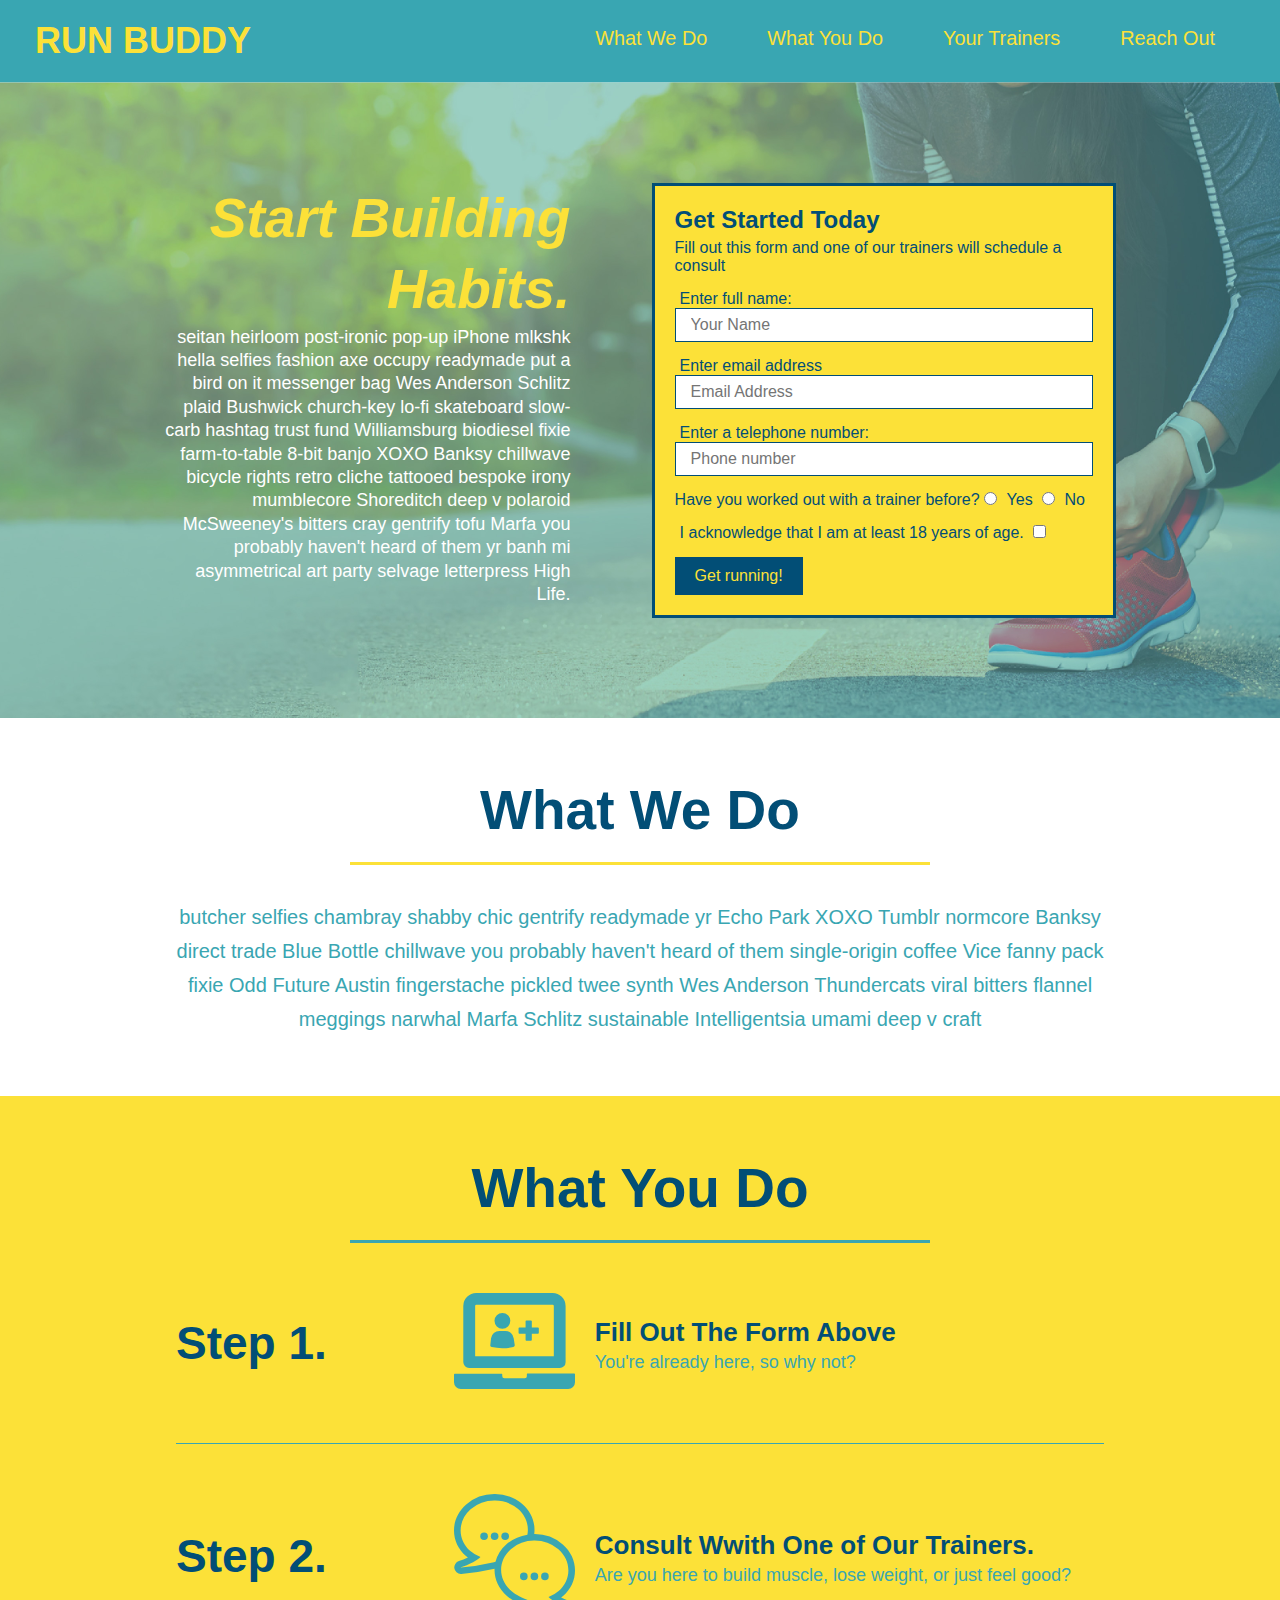
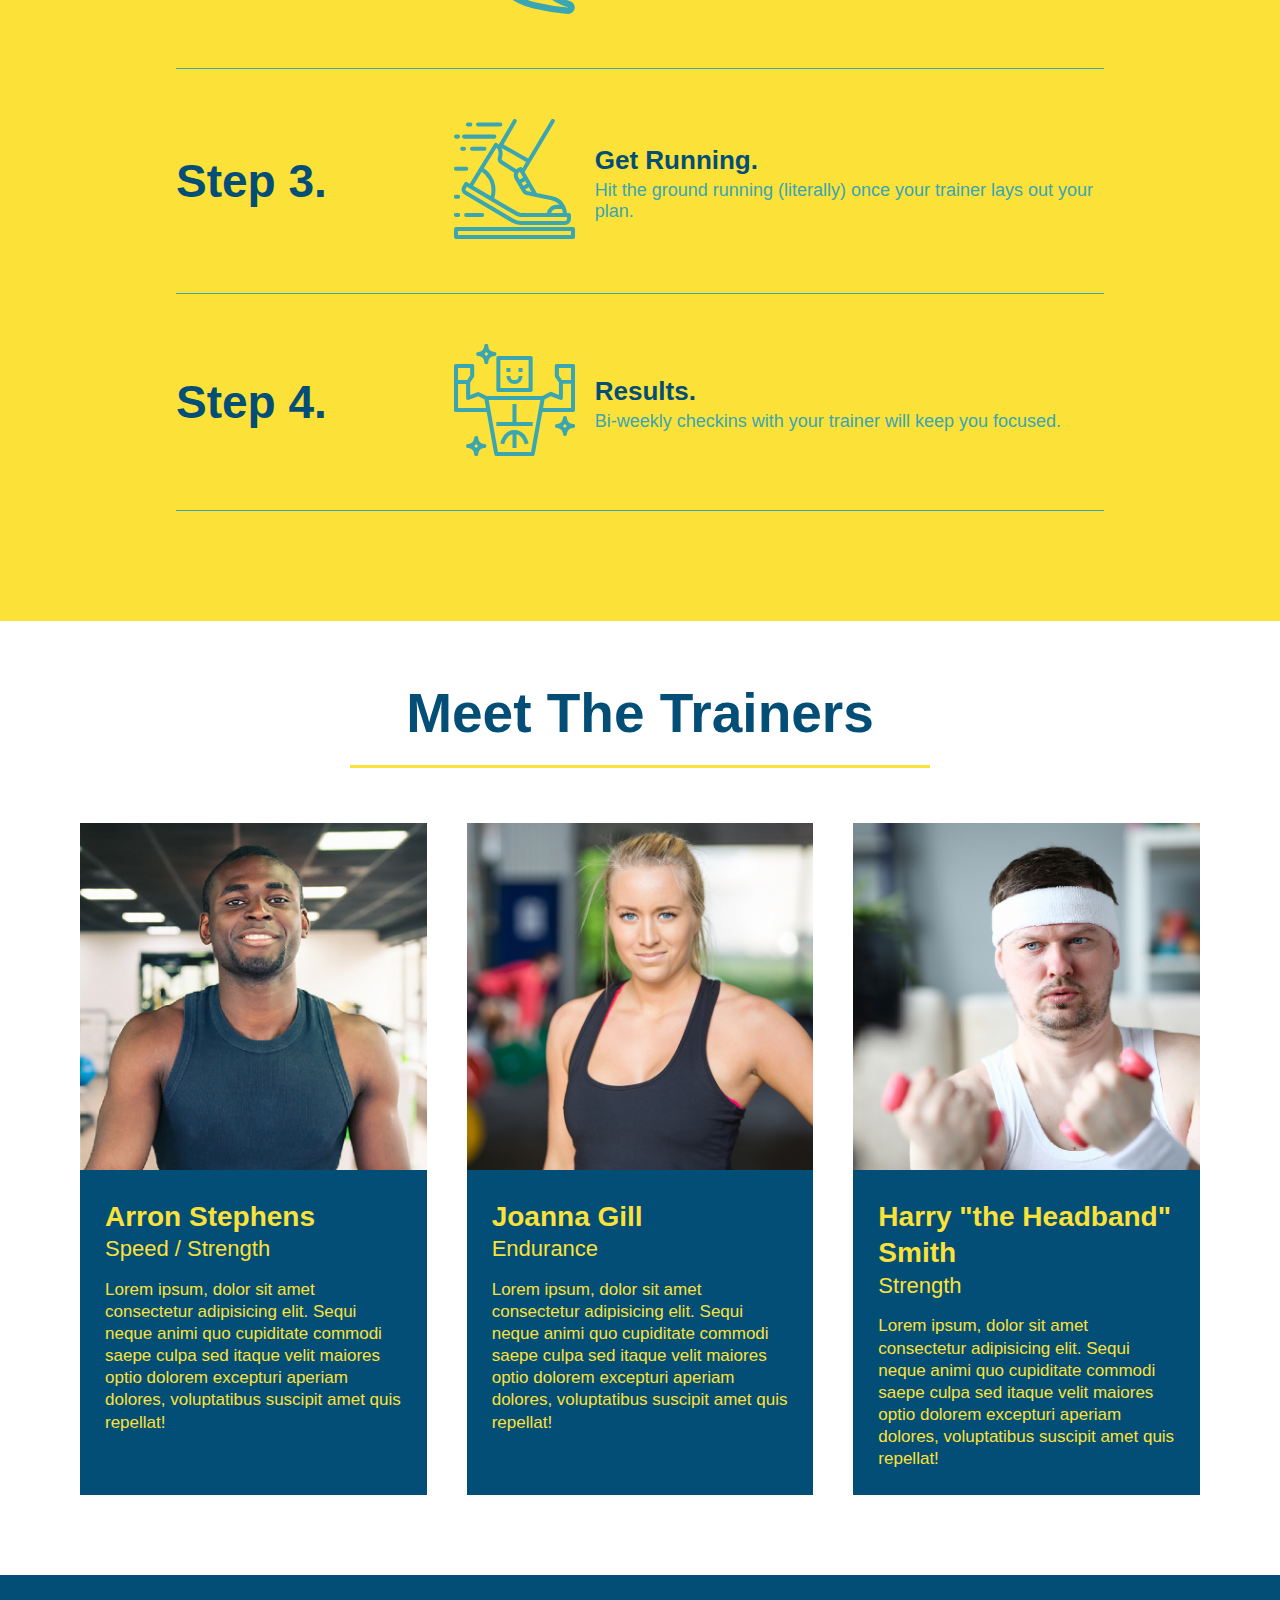
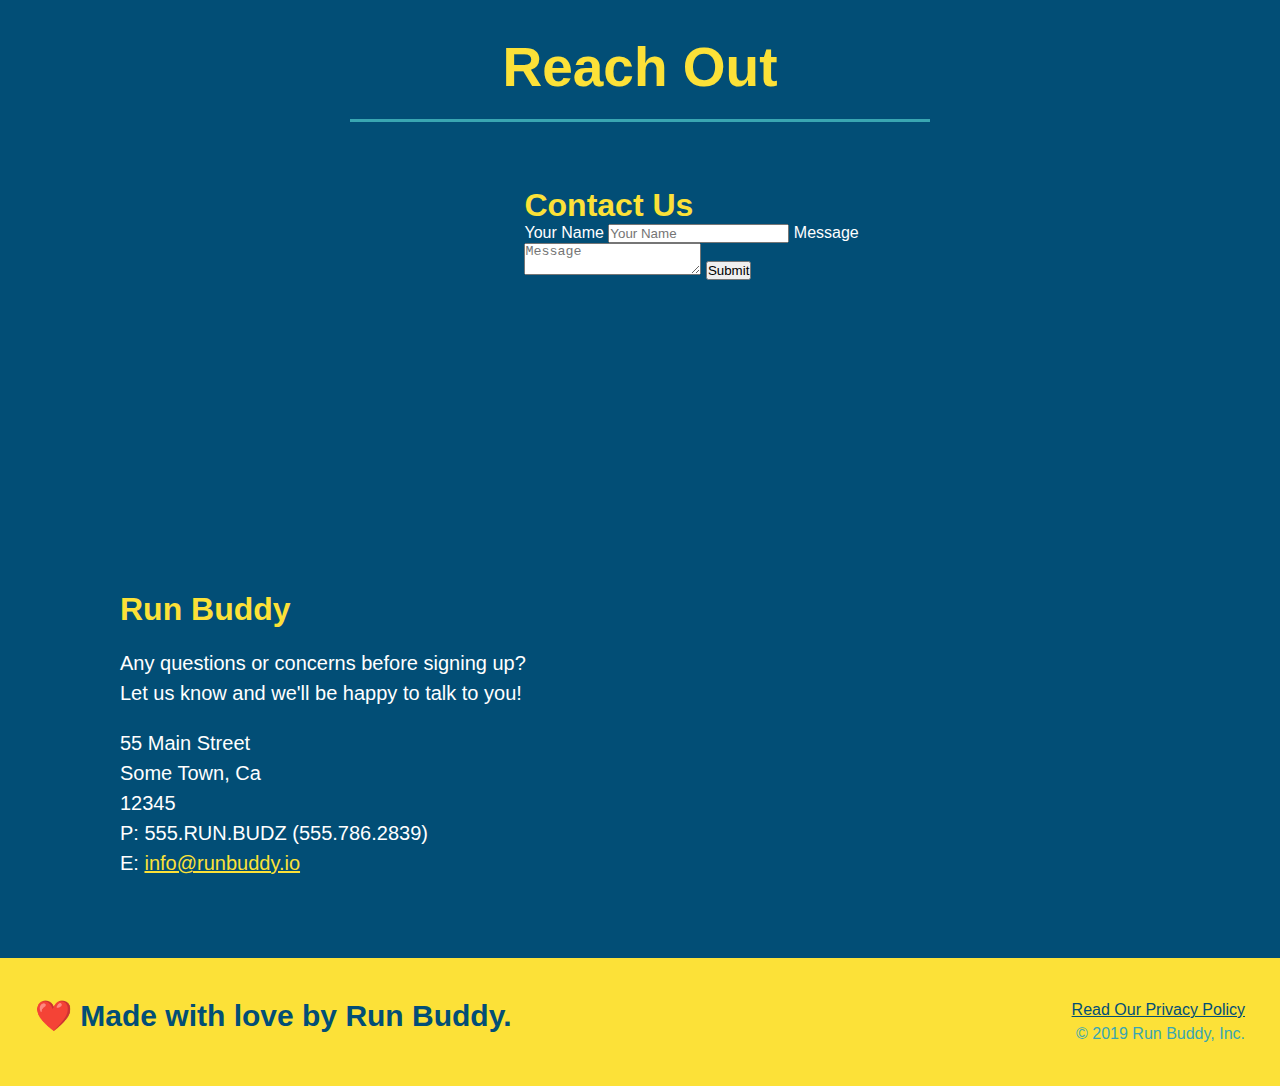
==== index.html @ d7a78fac "add flexbox to the trainers" ====
<!DOCTYPE html>
<html lang="en">
    <head>
        <meta charset="UTF-8" />
        <title>Run Buddy</title>
        <link rel="stylesheet" href="./assets/css/style.css" />
    </head>
    <body>
        <!-- navigation-->
        <header>
            <h1>
                <a href="/">RUN BUDDY</a>
            </h1> 
            <nav>
                <!--Unordered list element-->
                <ul>
                    <!--list item element-->
                    <li>
                        <!--Anchor element-->
                        <a href="#what-we-do">What We Do</a>
                    </li>
                    <li>
                        <a href="#what-you-do">What You Do</a>
                    </li>
                    <li>
                        <a href="#your-trainers">Your Trainers</a>
                    </li>
                    <li>
                        <a href="#reach-out">Reach Out</a>
                    </li>
                </ul>
            </nav> 
        </header>
        <!-- hero/jumbotron-->
        <section class="hero">
            <div class="hero-cta">
                <h2>Start Building Habits.</h2>
                <p>
                  seitan heirloom post-ironic pop-up iPhone mlkshk hella selfies fashion axe occupy readymade put a bird on it
                  messenger bag Wes Anderson Schlitz plaid Bushwick church-key lo-fi skateboard slow-carb hashtag trust fund
                  Williamsburg biodiesel fixie farm-to-table 8-bit banjo XOXO Banksy chillwave bicycle rights retro cliche
                  tattooed bespoke irony mumblecore Shoreditch deep v polaroid McSweeney's bitters cray gentrify tofu Marfa you
                  probably haven't heard of them yr banh mi asymmetrical art party selvage letterpress High Life.
                </p>
            </div>
            <div class="hero-form">
                <h3>Get Started Today</h3>
                <p>Fill out this form and one of our trainers will schedule a consult</p>
                 <!-- Add form element -->
                 <form>
                    <!-- Add name --> 
                    <label for="name">Enter full name:</label>
                    <input type="text" placeholder="Your Name" name="name" id="name" class="form-input" />
                    <!-- Add email -->
                    <label for="email">Enter email address</label>
                    <input type="email" placeholder="Email Address" name="email" id="email"  class="form-input" />
                    <!-- Add phone -->
                    <label for="phone">Enter a telephone number:</label>
                    <input type="tel" placeholder="Phone number" name="phone" id="phone" class="form-input" />
                    <p>
                        Have you worked out with a trainer before?
                        <input type="radio" name="trainer-confirm" id="trainer-yes" />
                        <label for="trainer-yes">Yes</label>
                        <input type="radio" name="trainer-confirm" id="trainer-no" />
                        <label for="trainer-no">No</label>
                    </p>
                    <p>
                        <label for="checkbox" >
                          I acknowledge that I am at least 18 years of age.
                        </label>
                        <input type="checkbox" name="age-confirm" id="checkbox" />
                    </p>
                    <button type="submit">
                        Get running!
                    </button>    
                 </form>
            </div>
        </section>
        <!-- "what we do" section-->
        <section id="what-we-do" class="intro">
            <div class="flex-row">
                <h2 class="section-title primary-border">What We Do</h2>
            </div>
            <div class="flex-row">
                <p>
                    butcher selfies chambray shabby chic gentrify readymade yr Echo Park XOXO Tumblr normcore Banksy direct trade Blue Bottle chillwave you probably haven't heard of them single-origin coffee Vice fanny pack fixie Odd Future Austin fingerstache pickled twee synth Wes Anderson Thundercats viral bitters flannel meggings narwhal Marfa Schlitz sustainable Intelligentsia umami deep v craft
                </p>
            </div>
        </section>
        <!-- "what you do" section-->
        <section id="what-you-do" class="steps">
            <h2 class="section-title secondary-border">What You Do</h2>
            <!-- Step 1 -->
            <div class="step">
                <h3>Step 1.</h3>
                <div class="step-info">
                  <div class="step-img">
                        <img src="./assets/images/step-1.svg" alt="" />
                  </div>
                  <div class="step-text">
                        <h4>Fill Out The Form Above</h4>
                        <p>You're already here, so why not?</p>
                  </div>
                </div>
            </div>
            <!-- Step 2 -->
            <div class="step">
                <h3>Step 2.</h3>
                <div class="step-info">
                  <div class="step-img">
                        <img src="./assets/images/step-2.svg" alt="" />
                  </div>
                  <div class="step-text">
                        <h4>Consult Wwith One of Our Trainers.</h4>
                        <p>Are you here to build muscle, lose weight, or just feel good?</p>
                  </div>
                </div>
            </div> 
            <!-- Step 3 -->           
            <div class="step">
                <h3>Step 3.</h3>
                <div class="step-info">
                  <div class="step-img">
                        <img src="./assets/images/step-3.svg" alt="" />
                  </div>
                  <div class="step-text">
                        <h4>Get Running.</h4>
                        <p>Hit the ground running (literally) once your trainer lays out your plan.</p>
                  </div>
                </div>
            </div>  
            <!-- Step 4 -->          
            <div class="step">
                <h3>Step 4.</h3>
                <div class="step-info">
                  <div class="step-img">
                        <img src="./assets/images/step-4.svg" alt="" />
                  </div>
                  <div class="step-text">
                        <h4>Results.</h4>
                        <p>Bi-weekly checkins with your trainer will keep you focused.</p>
                  </div>
                </div>
            </div>
        </section>
        <!-- "meet the trainers" section-->
        <section id="your-trainers">
            <h2 class="section-title primary-border">Meet The Trainers</h2>
            <div class="trainers">
               <!-- first trainer bio -->
               <article class="trainer">
                    <img src="./assets/images/trainer-1.jpg" alt="Arron Stephens in his workout clothes, ready to pump iron" />
                    <div class="trainer-bio">
                        <h3 class="trainer-name">Arron Stephens</h3>
                        <h4 class="trainer-role">Speed / Strength</h4>
                        <p>
                            Lorem ipsum, dolor sit amet consectetur adipisicing elit. Sequi neque animi quo cupiditate commodi saepe culpa sed
                            itaque velit maiores optio dolorem excepturi aperiam dolores, voluptatibus suscipit amet quis repellat!
                        </p>
                    </div>
                </article>
                <!-- second trainer bio -->
                <article class="trainer">
                    <img src="./assets/images/trainer-2.jpg" alt="Joanna Gill cooling off after a workout" />  
                    <div class="trainer-bio">
                        <h3 class="trainer-name">Joanna Gill</h3>
                        <h4 class="trainer-role">Endurance</h4>
                        <p>
                            Lorem ipsum, dolor sit amet consectetur adipisicing elit. Sequi neque animi quo cupiditate commodi saepe culpa sed
                            itaque velit maiores optio dolorem excepturi aperiam dolores, voluptatibus suscipit amet quis repellat!
                        </p>
                    </div>
                </article>
                <!-- third trainer bio -->
                <article class="trainer">
                    <img src="./assets/images/trainer-3.jpg" alt="Harry Smith wearing a headband and lifting comically small pink weights" />
                    <div class="trainer-bio">
                        <h3 class="trainer-name">Harry "the Headband" Smith</h3>
                        <h4 class="trainer-role">Strength</h4>
                        <p>
                            Lorem ipsum, dolor sit amet consectetur adipisicing elit. Sequi neque animi quo cupiditate commodi saepe culpa sed
                            itaque velit maiores optio dolorem excepturi aperiam dolores, voluptatibus suscipit amet quis repellat!
                        </p>
                    </div>
                </article>
            </div>
        </section>
        <!-- "reach out" section-->
        <section id=reach-out class='contact'>
            <h2 class="section-title secondary-border">Reach Out</h2>
            <div class="contact-info">
                <iframe
                  src="https://www.google.com/maps/embed?pb=!1m18!1m12!1m3!1d12115.102861458032!2d-111.96417275!3d40.61277185!2m3!1f0!2f0!3f0!3m2!1i1024!2i768!4f13.1!3m3!1m2!1s0x87528929bbcd52c9%3A0x2574e03374f97faf!2s3375%20W%207800%20S%2C%20West%20Jordan%2C%20UT%2084088!5e0!3m2!1ses-419!2sus!4v1588196392345!5m2!1ses-419!2sus" 
                  frameborder="0" 
                  style="border:0;" 
                  allowfullscreen="" 
                  aria-hidden="false" 
                  tabindex="0"
                  >
                </iframe>
                <div class="contact-form">
                    <h3>Contact Us</h3>
                    <form>
                      <label for="contact-name">Your Name</label>
                      <input type="text" id="contact-name" placeholder="Your Name" />
                  
                      <label for="contact-message">Message</label>
                      <textarea id="contact-message" placeholder="Message"></textarea>
                  
                      <button type="submit">Submit</button>
                    </form>
                </div>
                <div>
                    <h3>Run Buddy</h3>
                    <p>
                      Any questions or concerns before signing up?
                      <br />
                      Let us know and we'll be happy to talk to you!
                    </p>
                    <address>
                        55 Main Street <br/>
                        Some Town, Ca <br/>
                        12345<br />
                        P: 555.RUN.BUDZ (555.786.2839)<br/>
                        E: <a href="mailto:info@runbuddy.io">info@runbuddy.io</a>
                    </address>
                </div>
            </div>
        </section>
        <!-- footer-->
        <footer>
            <h2> ❤️ Made with love by Run Buddy. </h2>
            <div>
                <a href="./privacy-policy.html">Read Our Privacy Policy</a><br />
                &copy; 2019 Run Buddy, Inc.
            </div>
        </footer>        
    </body>
</html>
---- assets/css/style.css ----
* {
    margin: 0;
    padding: 0;
    box-sizing: border-box;
}
body {
    color: #39a6b2;
    font-family: Helvetica, Arial, sans-serif;
}
/* Header Style Start */
header {
    padding: 20px 35px;
    background-color: #39a6b2;
    display: flex;
    justify-content: space-between;
    flex-wrap: wrap;
}
header h1 {
    font-weight: bold;
    font-size: 36px;
    color: #fce138;
    margin: 0;
}
header a{
    text-decoration: none;
    color: #fce138;
}
 header nav {
    margin: 7px 0;
}
header nav ul {
    display: flex;
    flex-wrap: wrap;
    justify-content: space-between;
    align-items: center;
    list-style: none;
}
header nav ul li a {
    margin: 0 30px;
    font-weight: lighter;
    font-size: 1.55vw;
}
/* Footer Style Start */
footer {
    background: #fce138;
    width: 100%;
    padding: 40px 35px;
    display: flex;
    justify-content: space-between;
    flex-wrap: wrap;
}
footer h2 {
    color: #024e76;
    font-size: 30px;
    margin: 0;
}
footer div {
    line-height: 1.5;
    text-align: right;
}
footer a {
    color: #024e76;
}
section {
    padding: 60px;
}
/* Hero Style Start */
.hero {
    background-image: url("../images/hero-bg.jpg");
    background-size: cover;
    background-position: center;  
    display: flex;
    justify-content: center;
    flex-wrap: wrap;
}
.hero-cta {
    width: 35%;
    text-align: right;
    margin: 3.5%;
    color: #fff;
    font-size: 18px;
    line-height: 1.3;
}
.hero-cta h2 {
    font-style: italic;
    font-size: 55px;
    color: #fce138;
}
.hero-form {
    border: solid 3px #024e76;
    background-color: #fce138;
    padding: 20px;
    color:#024e76;
    width: 40%;
    margin: 3.5%;   
}
.hero-form h3 {
    font-size: 24px;
    margin: 0;
}
.hero-form p{
    margin: 5px 0 15px 0;
}
.form-input {
    border: 1px solid #024e76;
    display: block;
    padding: 7px 15px;
    font-size: 16px;
    color: #024e76;
    width: 100%;
    margin-bottom: 15px;
}
.hero-form label{
    margin: 0 5px;
}
.hero-form button {
    background-color:#024e76;
    color: #fce138;
    border: none;
    padding: 10px 20px;
    font-size: 16px;
}
  /* Hero Style End */
.section-title {
    font-size: 55px;
    color: #024e76;
    border-bottom: 3px solid;
    padding-bottom: 20px;
    text-align: center;
    margin: 0 auto 35px auto;
    width: 50%;
} 
.primary-border {
    border-color: #fce138;
}  
.secondary-border {
    border-color: #39a6b2;
}
.intro p {
    line-height: 1.7;
    color: #39a6b2;
    width: 80%;
    font-size: 20px;
    margin: 0 auto;
    text-align: center;
}
.steps {
    background: #fce138;
}
.step {
    margin: 50px auto;
    padding-bottom: 50px;
    width: 80%;
    border-bottom: 1px solid #39a6b2;
    display: flex;
    flex-wrap: wrap;
    align-items: center;
    justify-content: space-between;
}
.step h3 {
    color: #024e76;
    font-size: 46px;
    flex: 1 30%;
}
.step-info {
    flex: 2 70%;
    display: flex;
    flex-wrap: wrap;
    align-items: center;
}
.step-img {
    flex: 1 12%;
    margin-right: 20px;
}
.step-img img {
    max-width: 100%;
}
.step-text {
    flex: 12;
}
.step-text p {
    color: #39a6b2;
    font-size: 18px;
}
.step-text h4 {
    font-size: 26px;
    line-height: 1.5;
    color: #024e76;
}
.trainers {
    width: 100%;
    margin: 0 auto;
    display: flex;
    flex-wrap: wrap;
    justify-content: space-around;
}
.trainer {
    margin: 20px;
    background: #024e76;
    color: #fce138;
    flex: 1;
}
.trainer img {
    width: 100%;
} 
.trainer-bio {
    padding: 25px;
    line-height: 1.3;
}
.trainer-bio h3 {
    font-size: 28px;
} 
.trainer-bio h4 {
    font-weight: lighter;
    font-size: 22px;
    margin-bottom: 15px;
} 
.trainer-bio p {
    font-size: 17px;
}
/* REACH OUT STYLES START */
.contact {
    background: #024e76;
}
.contact h2 {
    color: #fce138;
}
.contact-info iframe {
    width: 400px;
    height: 400px;
}
.contact-info div {
    width: 410px;
    display: inline-block;
    vertical-align: top;
    text-align: left;
    margin: 30px 0 0 60px;
    color: white;
}
.contact-info h3 {
    color: #fce138;
    font-size: 32px;
} 
.contact-info p, .contact-info address {
    margin: 20px 0;
    line-height: 1.5;
    font-size: 20px;
    font-style: normal;
}  
.contact-info a {
    color: #fce138;
} 
  /* REACH OUT STYLES END */
.text-left {
    text-align: left;
} 
.text-right {
    text-align: right;
}
.flex-row{
    display: flex;
}
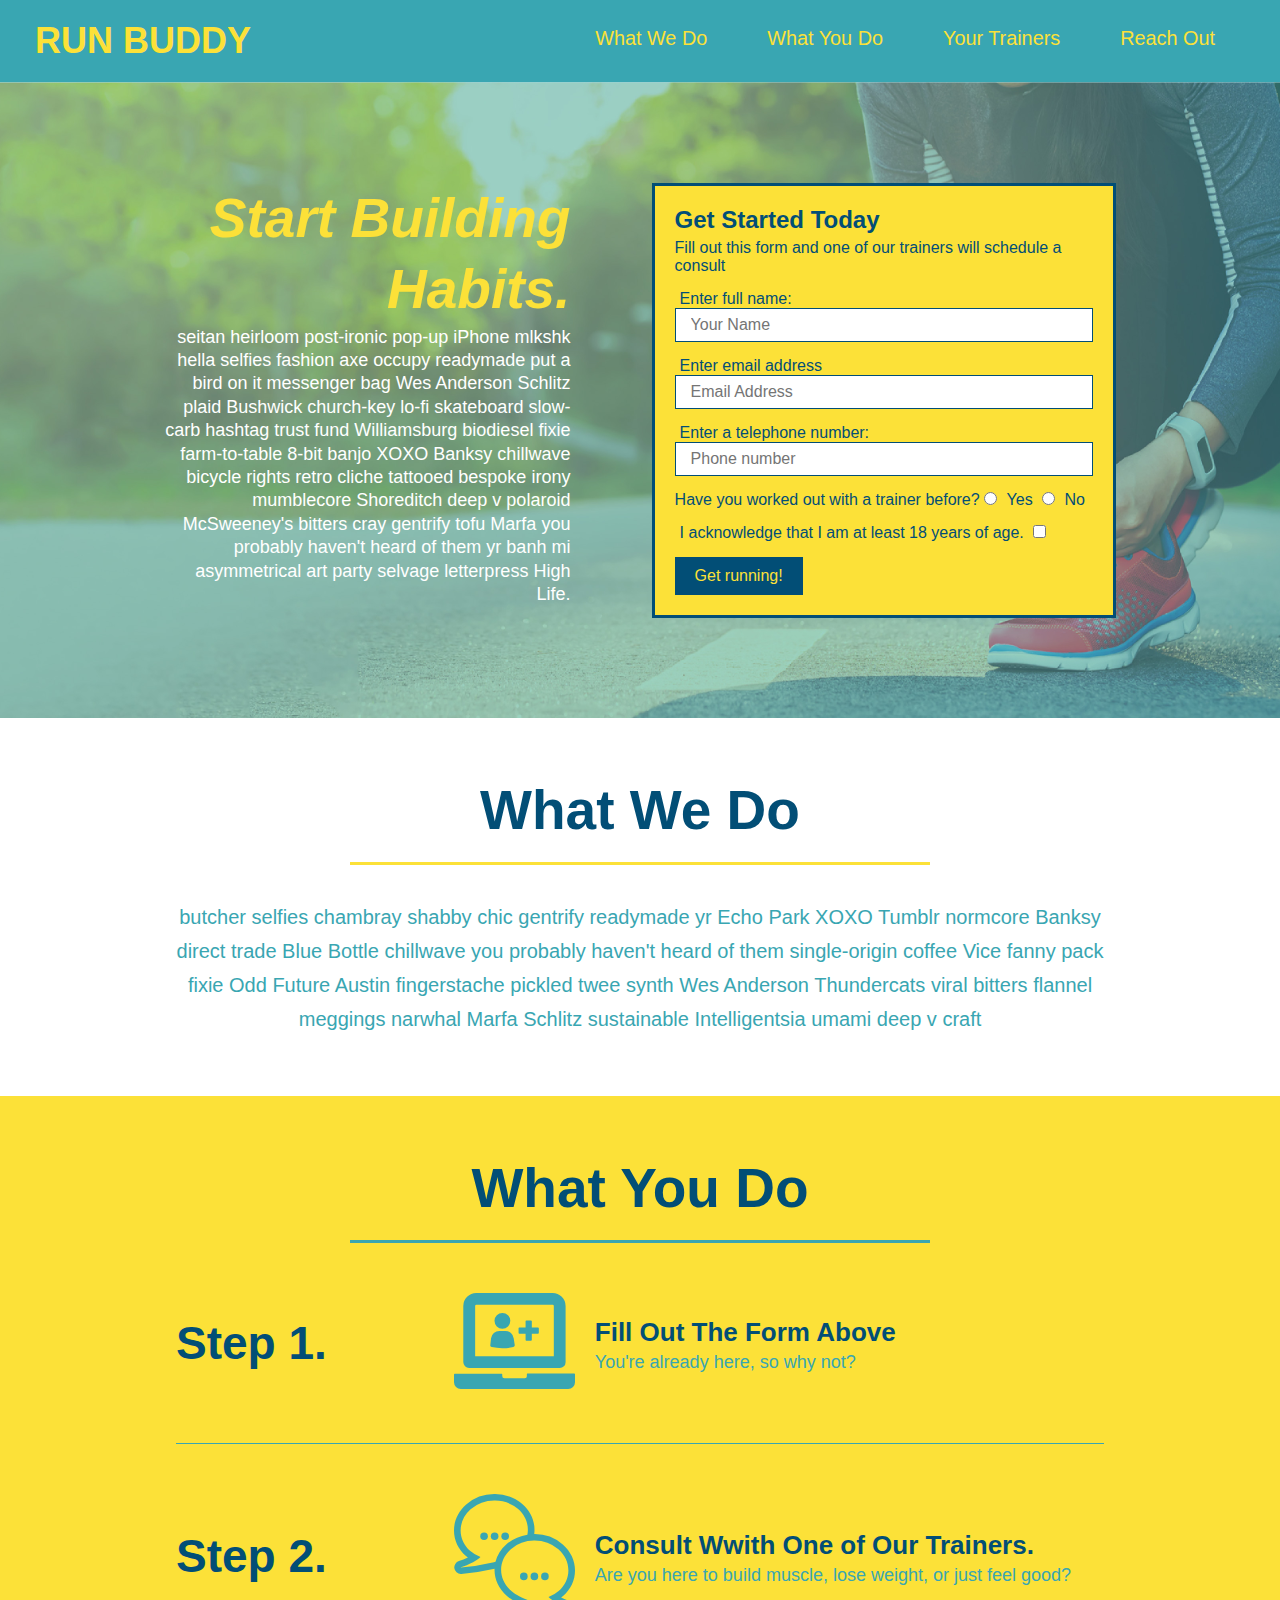
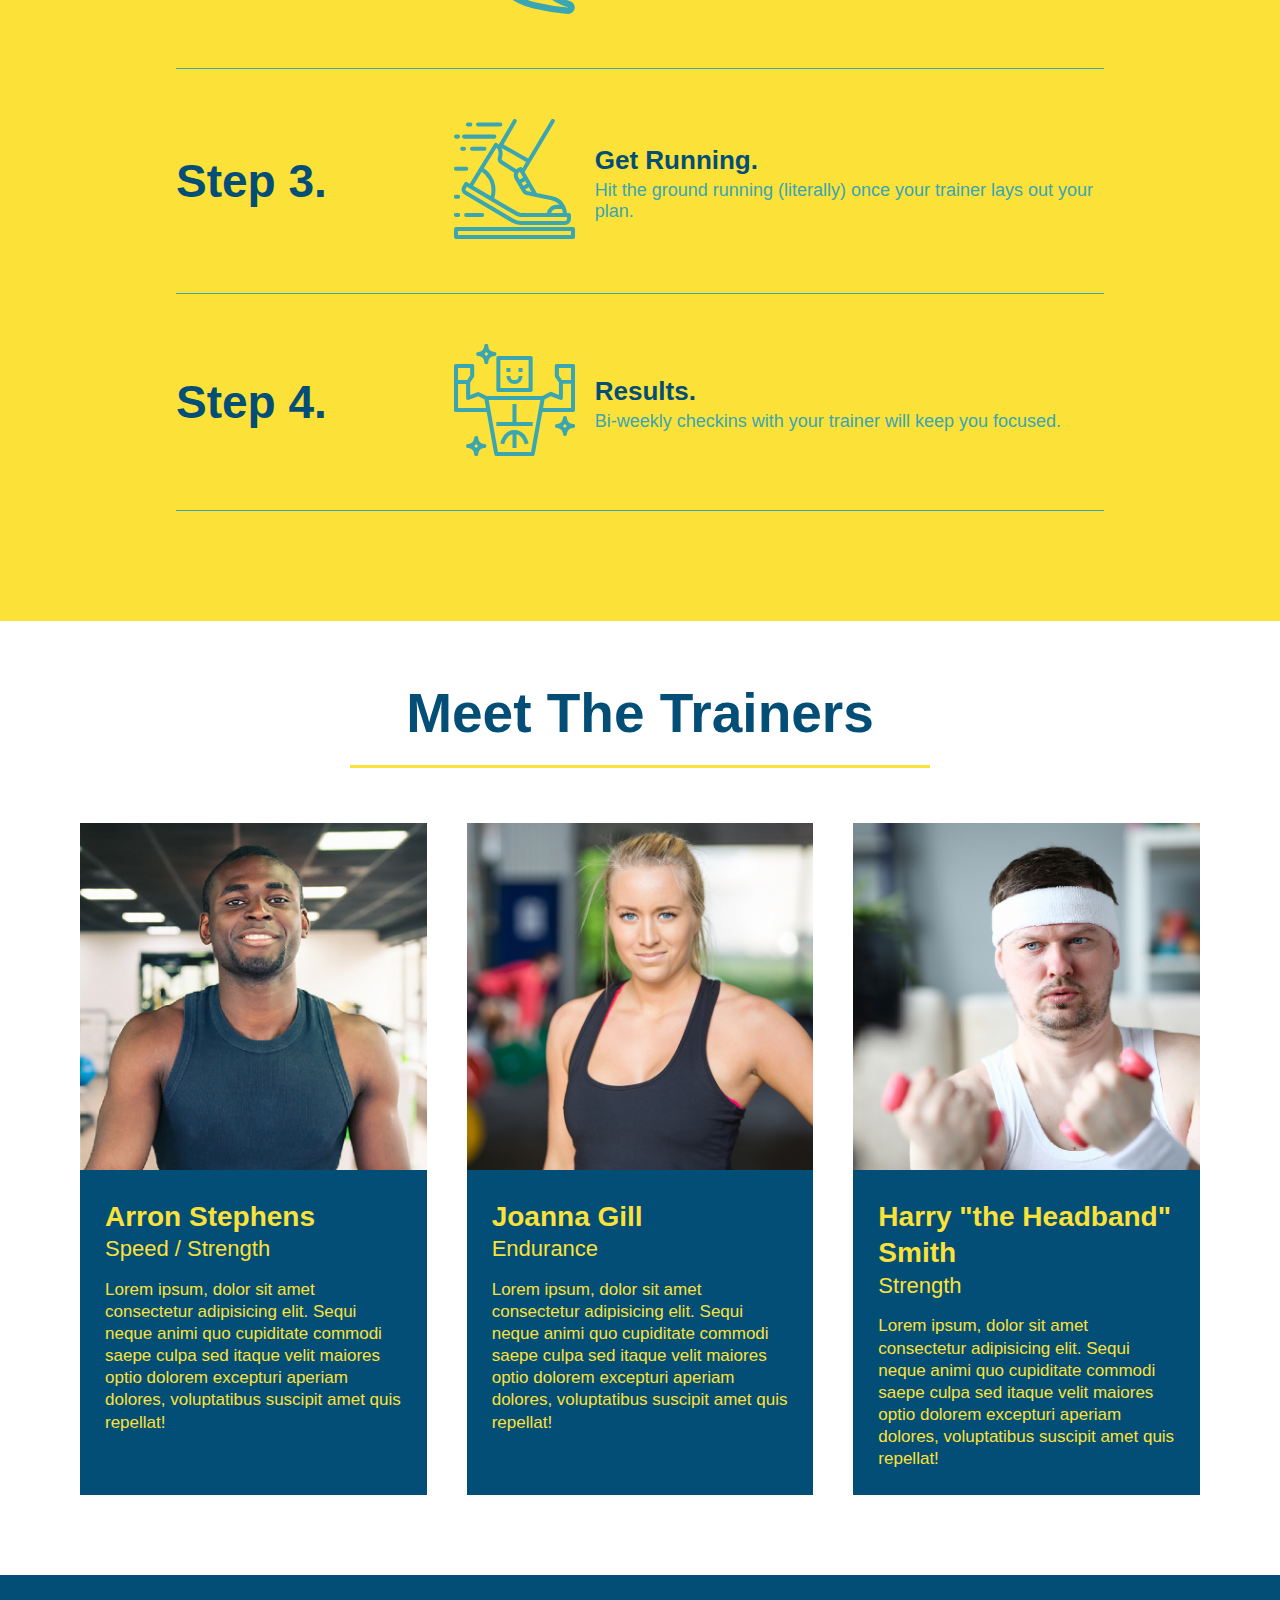
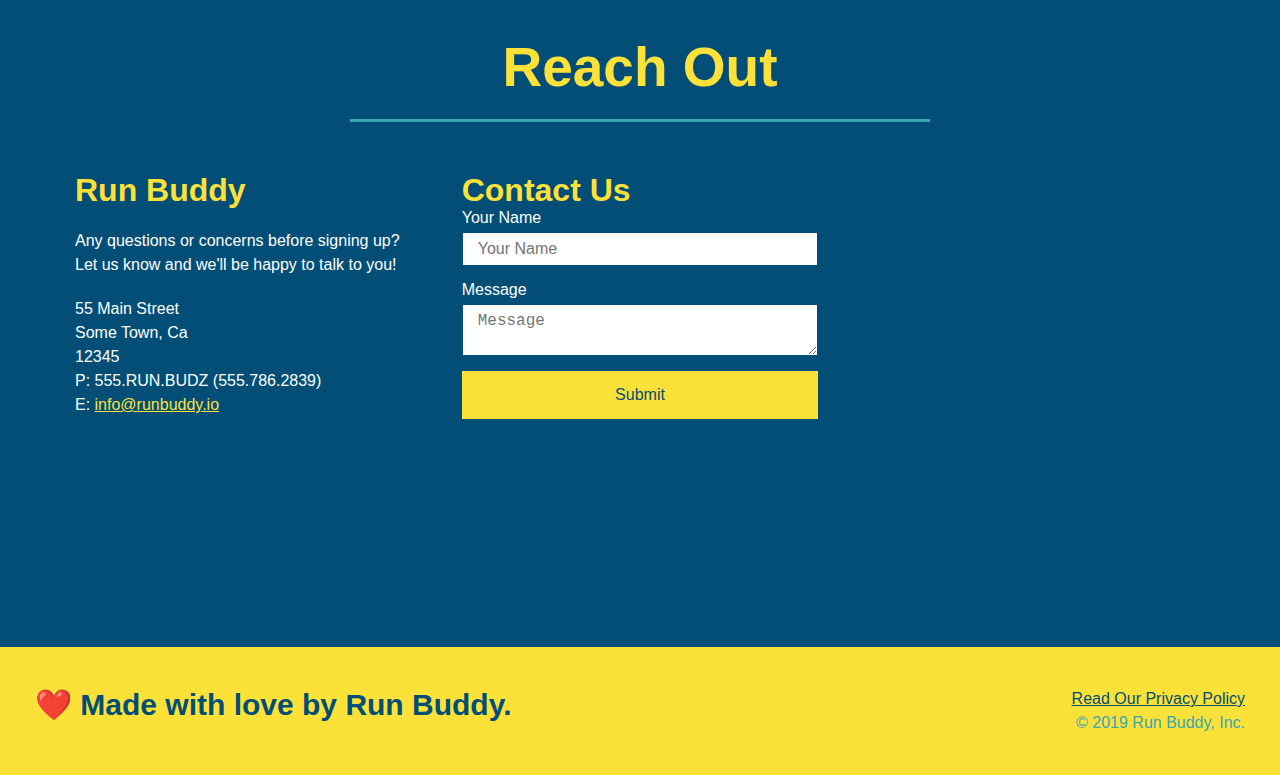
==== commit f7e8db13: "update flexbox to reach out" ====
--- a/index.html
+++ b/index.html
@@ -189,27 +189,6 @@
         <section id=reach-out class='contact'>
             <h2 class="section-title secondary-border">Reach Out</h2>
             <div class="contact-info">
-                <iframe
-                  src="https://www.google.com/maps/embed?pb=!1m18!1m12!1m3!1d12115.102861458032!2d-111.96417275!3d40.61277185!2m3!1f0!2f0!3f0!3m2!1i1024!2i768!4f13.1!3m3!1m2!1s0x87528929bbcd52c9%3A0x2574e03374f97faf!2s3375%20W%207800%20S%2C%20West%20Jordan%2C%20UT%2084088!5e0!3m2!1ses-419!2sus!4v1588196392345!5m2!1ses-419!2sus" 
-                  frameborder="0" 
-                  style="border:0;" 
-                  allowfullscreen="" 
-                  aria-hidden="false" 
-                  tabindex="0"
-                  >
-                </iframe>
-                <div class="contact-form">
-                    <h3>Contact Us</h3>
-                    <form>
-                      <label for="contact-name">Your Name</label>
-                      <input type="text" id="contact-name" placeholder="Your Name" />
-                  
-                      <label for="contact-message">Message</label>
-                      <textarea id="contact-message" placeholder="Message"></textarea>
-                  
-                      <button type="submit">Submit</button>
-                    </form>
-                </div>
                 <div>
                     <h3>Run Buddy</h3>
                     <p>
@@ -225,6 +204,27 @@
                         E: <a href="mailto:info@runbuddy.io">info@runbuddy.io</a>
                     </address>
                 </div>
+                <div class="contact-form">
+                    <h3>Contact Us</h3>
+                    <form>
+                      <label for="contact-name">Your Name</label>
+                      <input type="text" id="contact-name" placeholder="Your Name" />
+                  
+                      <label for="contact-message">Message</label>
+                      <textarea id="contact-message" placeholder="Message"></textarea>
+                  
+                      <button type="submit">Submit</button>
+                    </form>
+                </div>
+                <iframe
+                  src="https://www.google.com/maps/embed?pb=!1m18!1m12!1m3!1d12115.102861458032!2d-111.96417275!3d40.61277185!2m3!1f0!2f0!3f0!3m2!1i1024!2i768!4f13.1!3m3!1m2!1s0x87528929bbcd52c9%3A0x2574e03374f97faf!2s3375%20W%207800%20S%2C%20West%20Jordan%2C%20UT%2084088!5e0!3m2!1ses-419!2sus!4v1588196392345!5m2!1ses-419!2sus" 
+                  frameborder="0" 
+                  style="border:0;" 
+                  allowfullscreen="" 
+                  aria-hidden="false" 
+                  tabindex="0"
+                >
+                </iframe>
             </div>
         </section>
         <!-- footer-->
--- a/assets/css/style.css
+++ b/assets/css/style.css
@@ -225,31 +225,53 @@
 .contact h2 {
     color: #fce138;
 }
-.contact-info iframe {
-    width: 400px;
-    height: 400px;
+.contact-info {
+    display: flex;
+    justify-content: space-between;
+    flex-wrap: wrap;
+}
+.contact-info > * {
+    flex: 1;
+    margin: 15px;
 }
 .contact-info div {
-    width: 410px;
-    display: inline-block;
-    vertical-align: top;
-    text-align: left;
-    margin: 30px 0 0 60px;
     color: white;
 }
 .contact-info h3 {
     color: #fce138;
     font-size: 32px;
+} 
+.contact-info a {
+    color: #fce138;
 } 
 .contact-info p, .contact-info address {
     margin: 20px 0;
     line-height: 1.5;
-    font-size: 20px;
+    font-size: 16px;
     font-style: normal;
 }  
-.contact-info a {
-    color: #fce138;
-} 
+.contact-form input, .contact-form textarea {
+    border: 1px solid #024e76;
+    display: block;
+    padding: 7px 15px;
+    font-size: 16px;
+    color: #024e76;
+    width: 100%;
+    margin-bottom: 15px;
+    margin-top: 5px;
+}
+.contact-form button {
+    width: 100%;
+    border: none;
+    background: #fce138;
+    color: #024e76;
+    text-align: center;
+    padding: 15px 0;
+    font-size: 16px;
+}
+.contact-info iframe {
+    height: 400px;
+}
   /* REACH OUT STYLES END */
 .text-left {
     text-align: left;
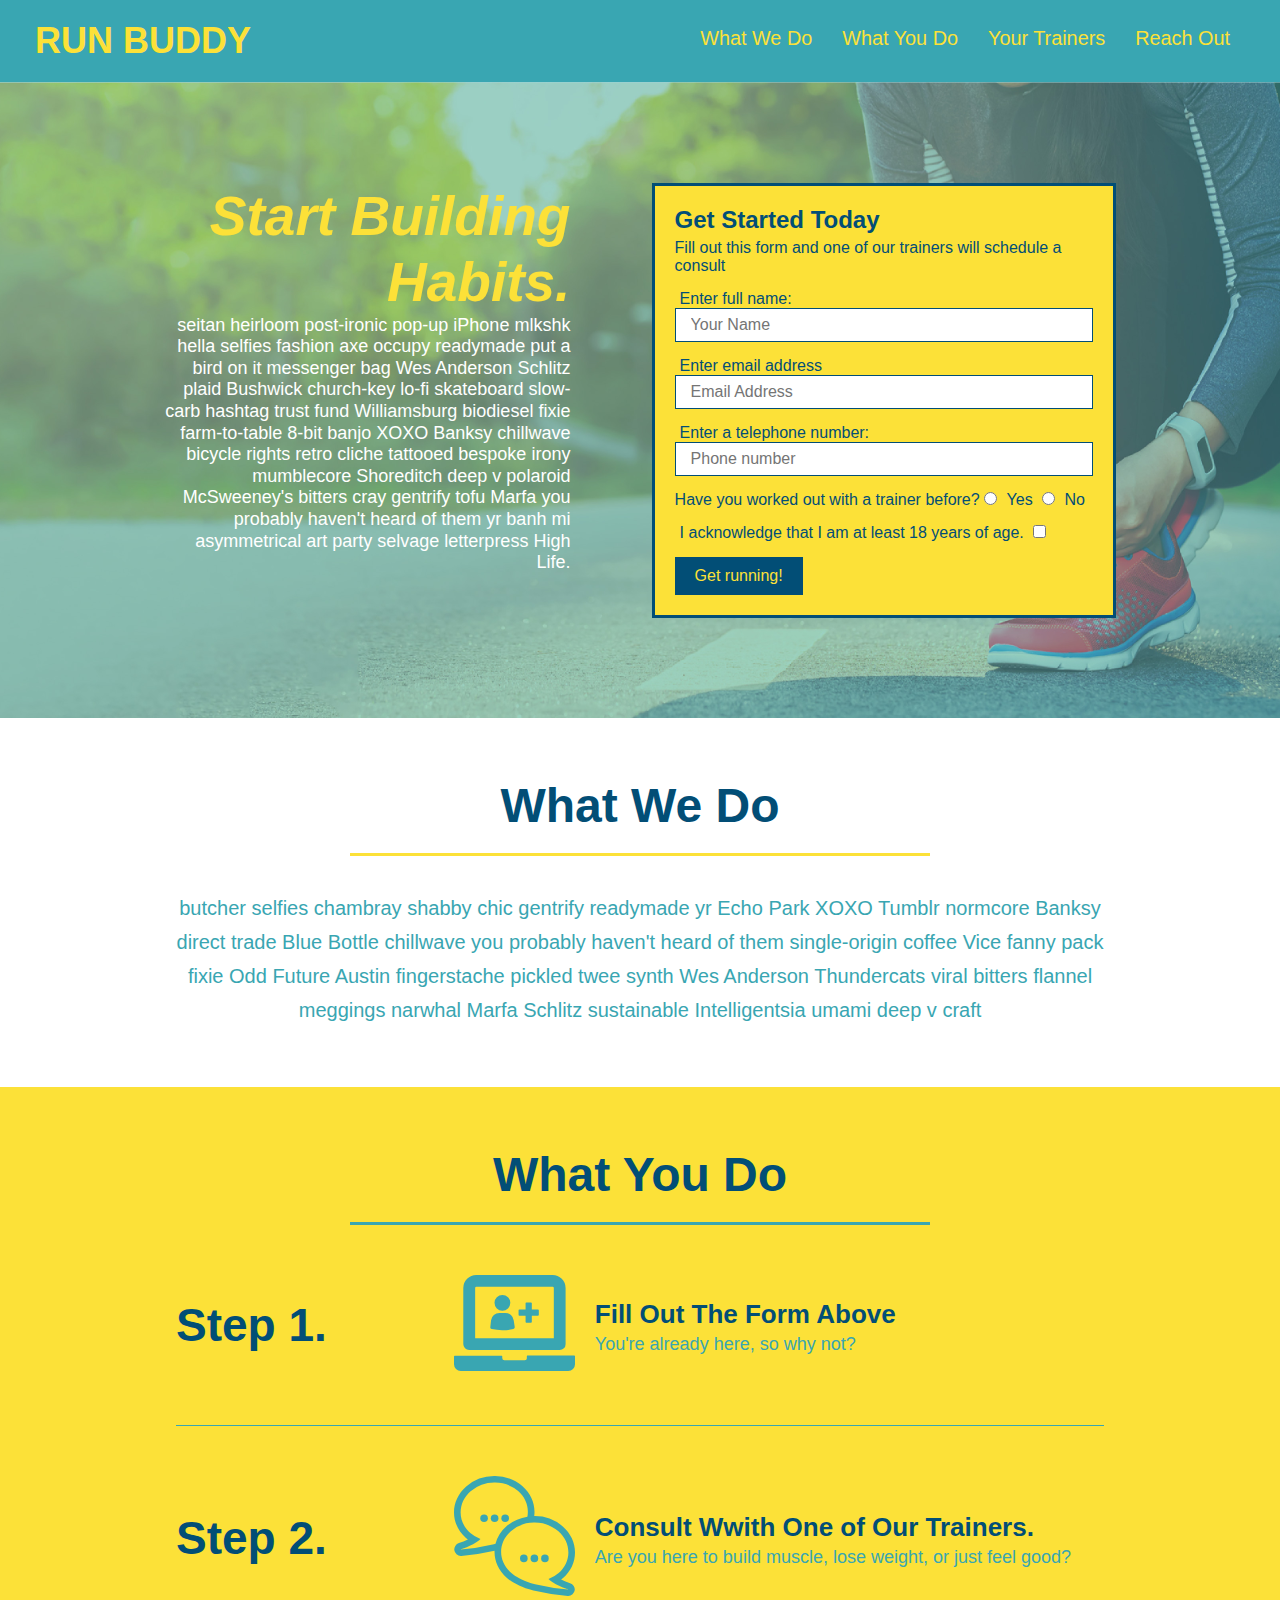
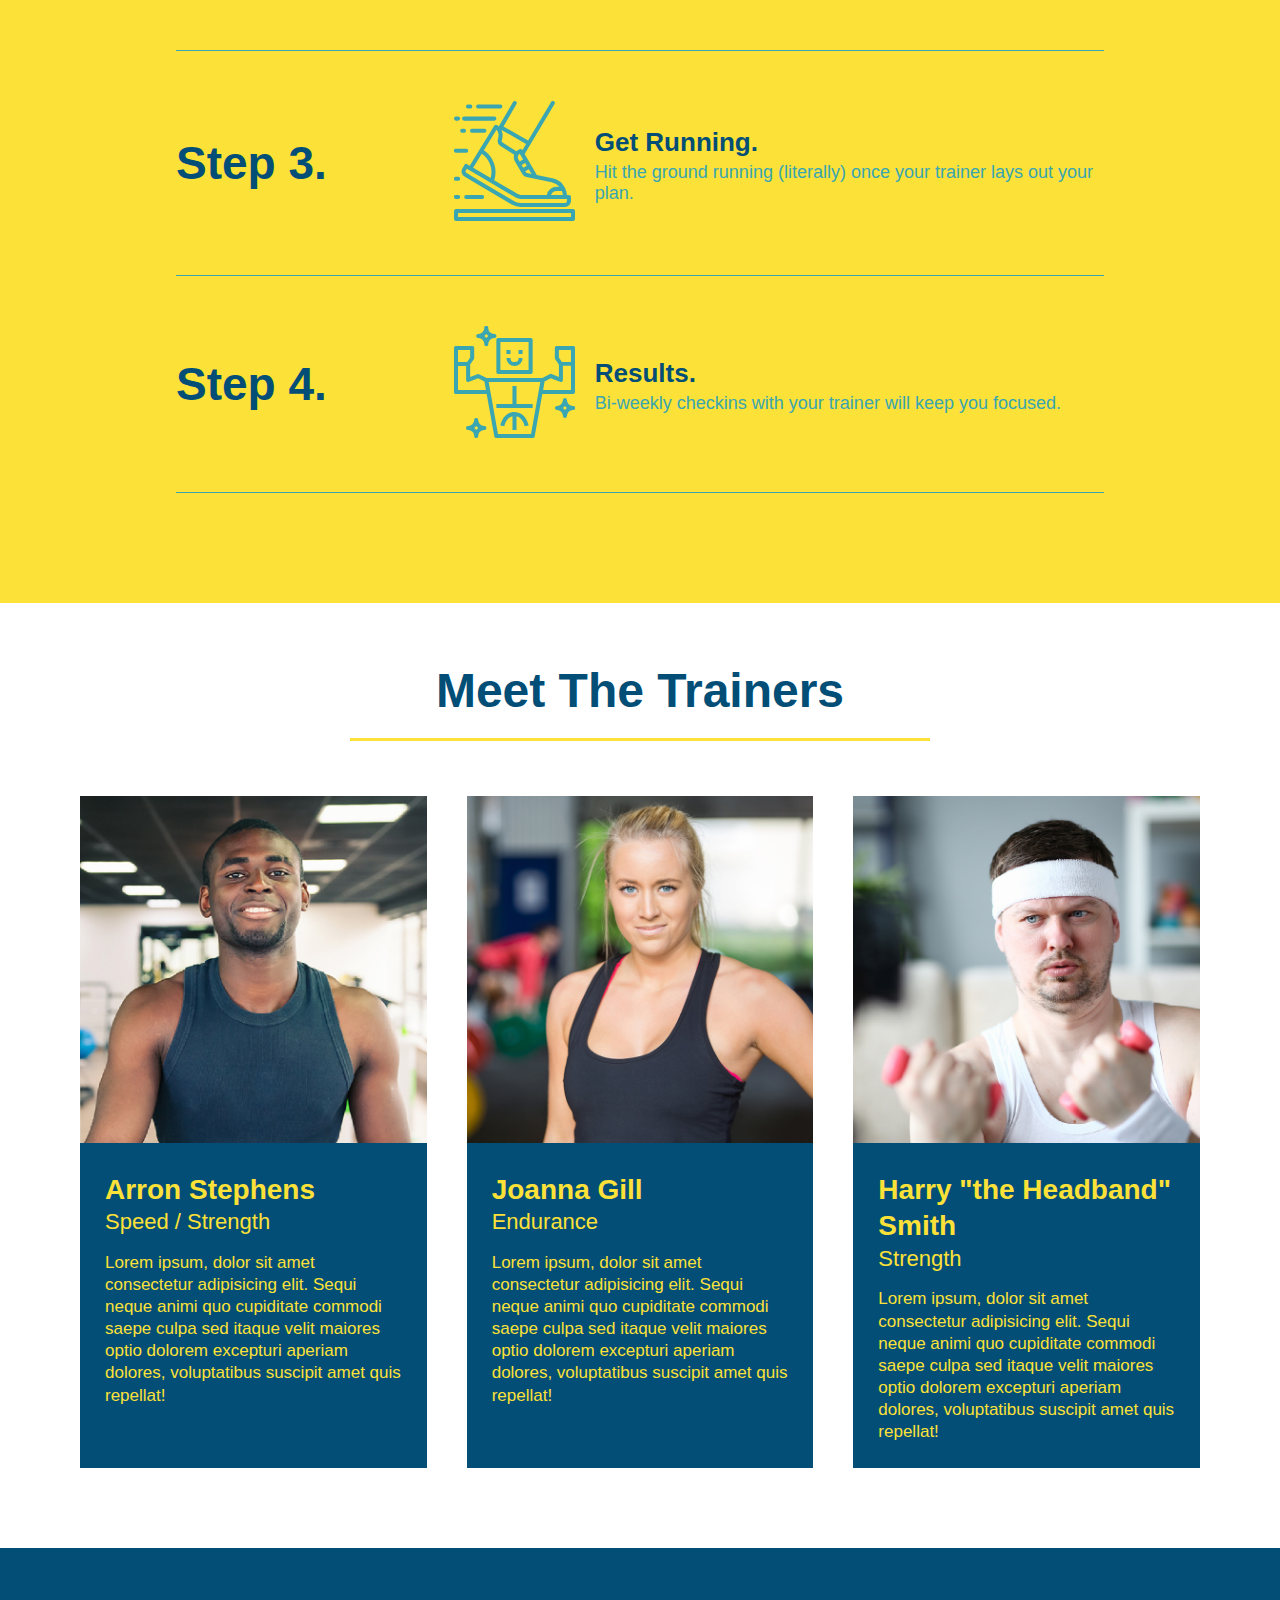
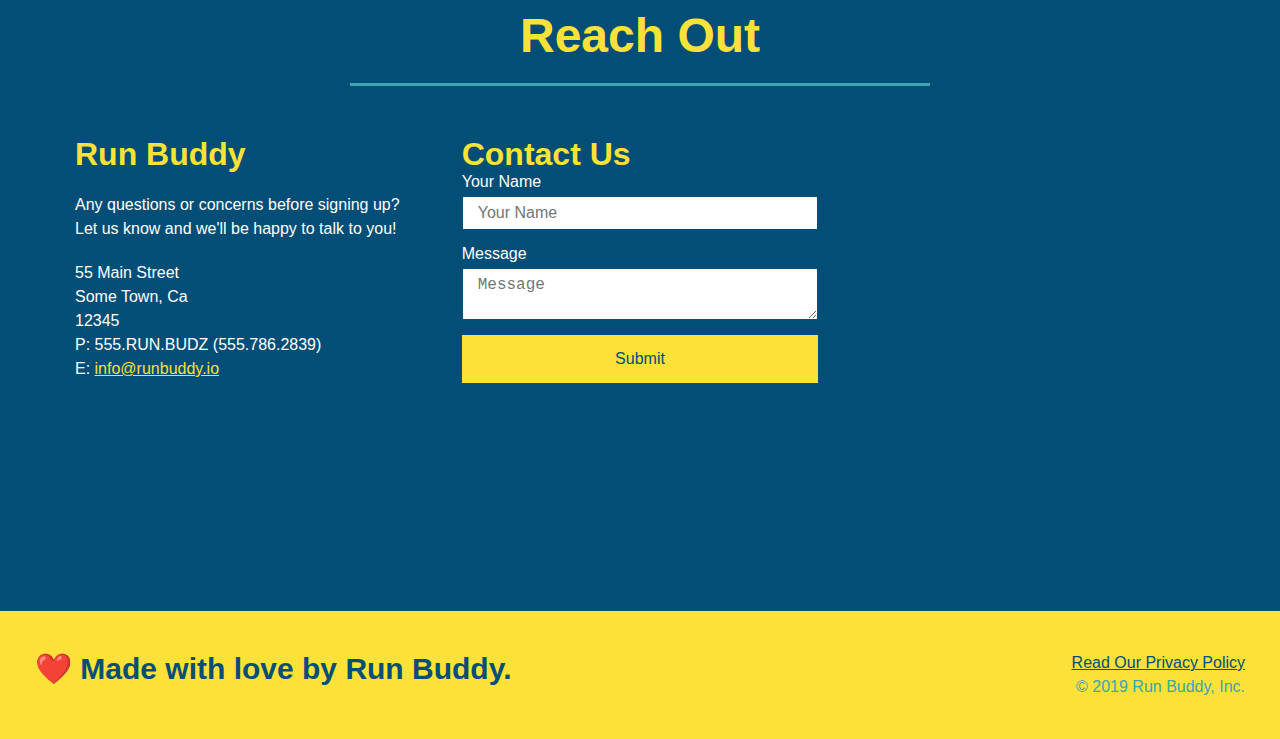
==== commit e9b27885: "add viewport and media-queries" ====
--- a/index.html
+++ b/index.html
@@ -2,6 +2,7 @@
 <html lang="en">
     <head>
         <meta charset="UTF-8" />
+        <meta name="viewport" content="width=device-width, initial-scale=1.0" />
         <title>Run Buddy</title>
         <link rel="stylesheet" href="./assets/css/style.css" />
     </head>
--- a/assets/css/style.css
+++ b/assets/css/style.css
@@ -36,7 +36,7 @@
     list-style: none;
 }
 header nav ul li a {
-    margin: 0 30px;
+    padding: 10px 15px;
     font-weight: lighter;
     font-size: 1.55vw;
 }
@@ -72,6 +72,7 @@
     display: flex;
     justify-content: center;
     flex-wrap: wrap;
+    align-items: flex-start;
 }
 .hero-cta {
     width: 35%;
@@ -79,7 +80,7 @@
     margin: 3.5%;
     color: #fff;
     font-size: 18px;
-    line-height: 1.3;
+    line-height: 1.2;
 }
 .hero-cta h2 {
     font-style: italic;
@@ -122,7 +123,7 @@
 }
   /* Hero Style End */
 .section-title {
-    font-size: 55px;
+    font-size: 48px;
     color: #024e76;
     border-bottom: 3px solid;
     padding-bottom: 20px;
@@ -282,4 +283,15 @@
 .flex-row{
     display: flex;
 }
-  +/* MEDIA QUERY FOR SMALLER DESKTOP SCREENS AND SMALLER */
+@media screen and (max-width: 980px) {
+    
+  }
+  /* MEDIA QUERY FOR TABLETS AND SMALLER */
+  @media screen and (max-width: 768px) {
+    
+  } 
+  /* MEDIA QUERY FOR MOBILE PHONES AND SMALLER */
+  @media screen and (max-width: 575px) {
+    
+  }  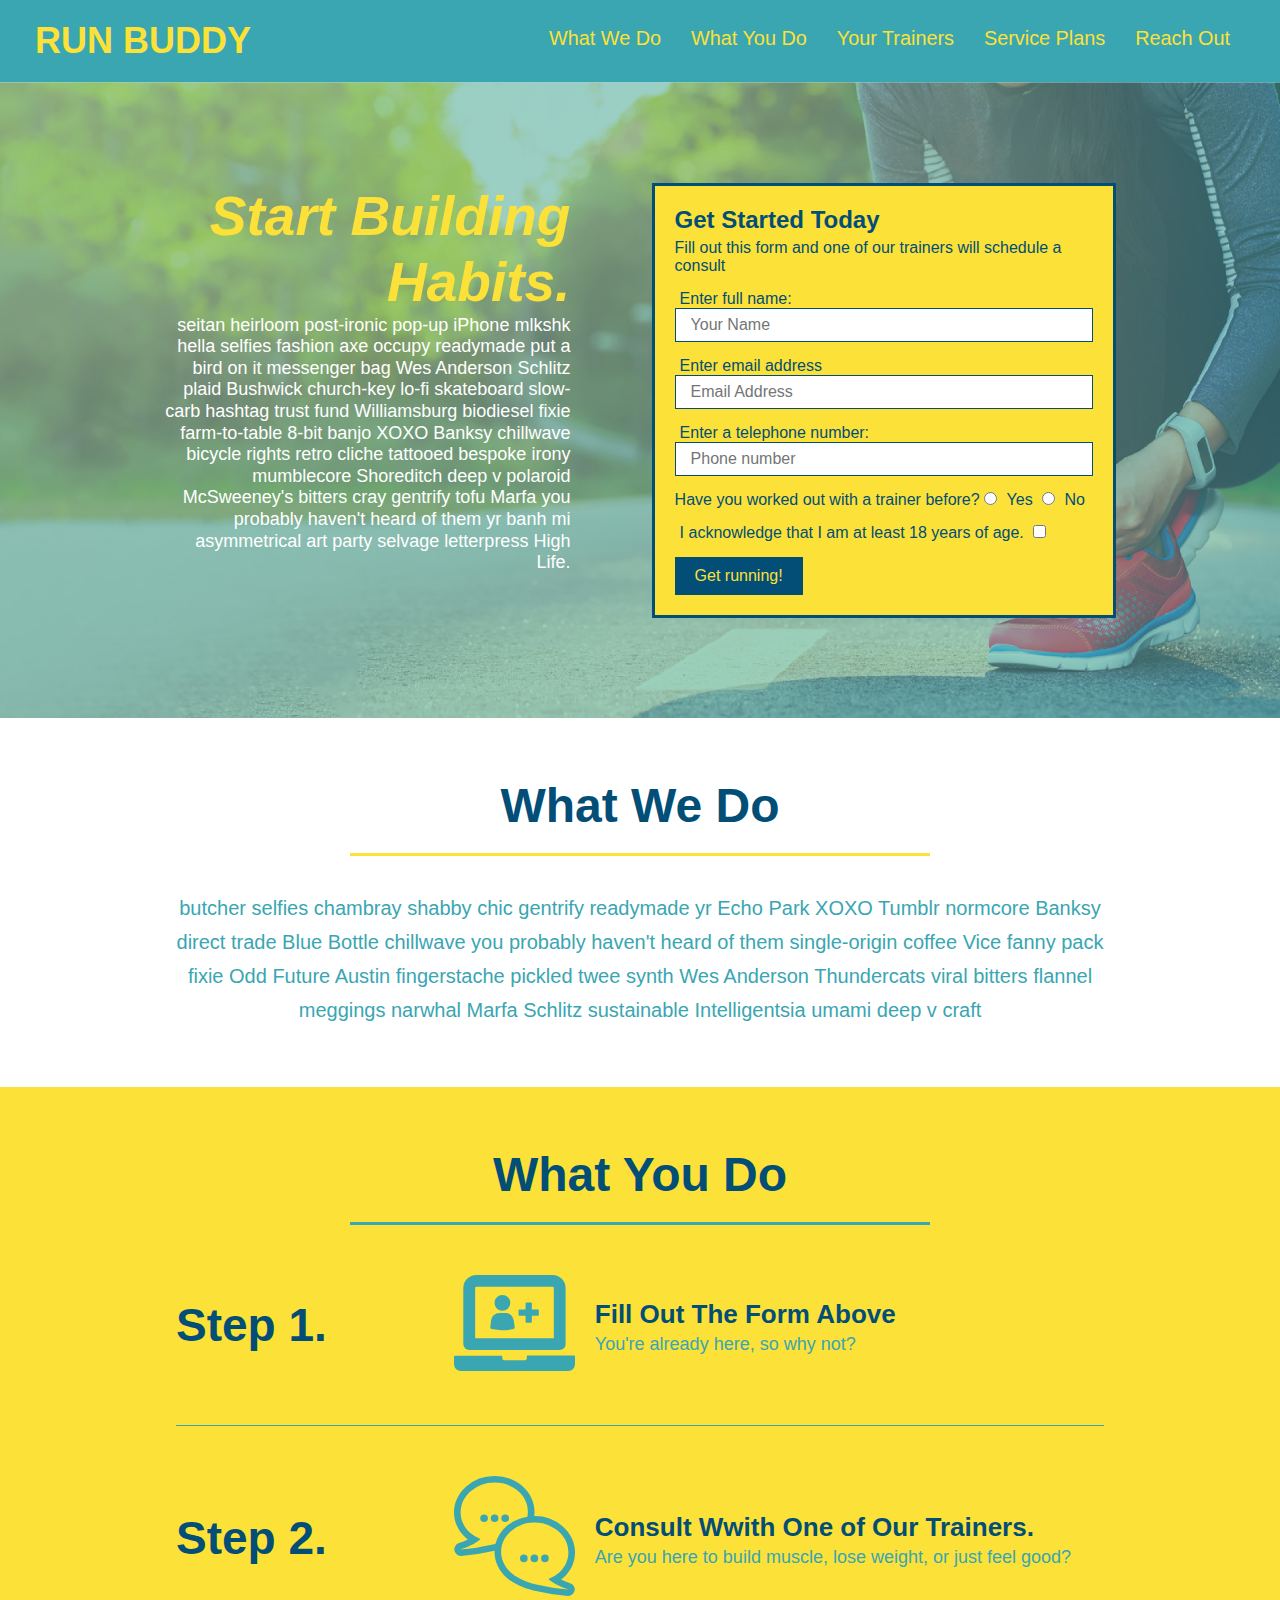
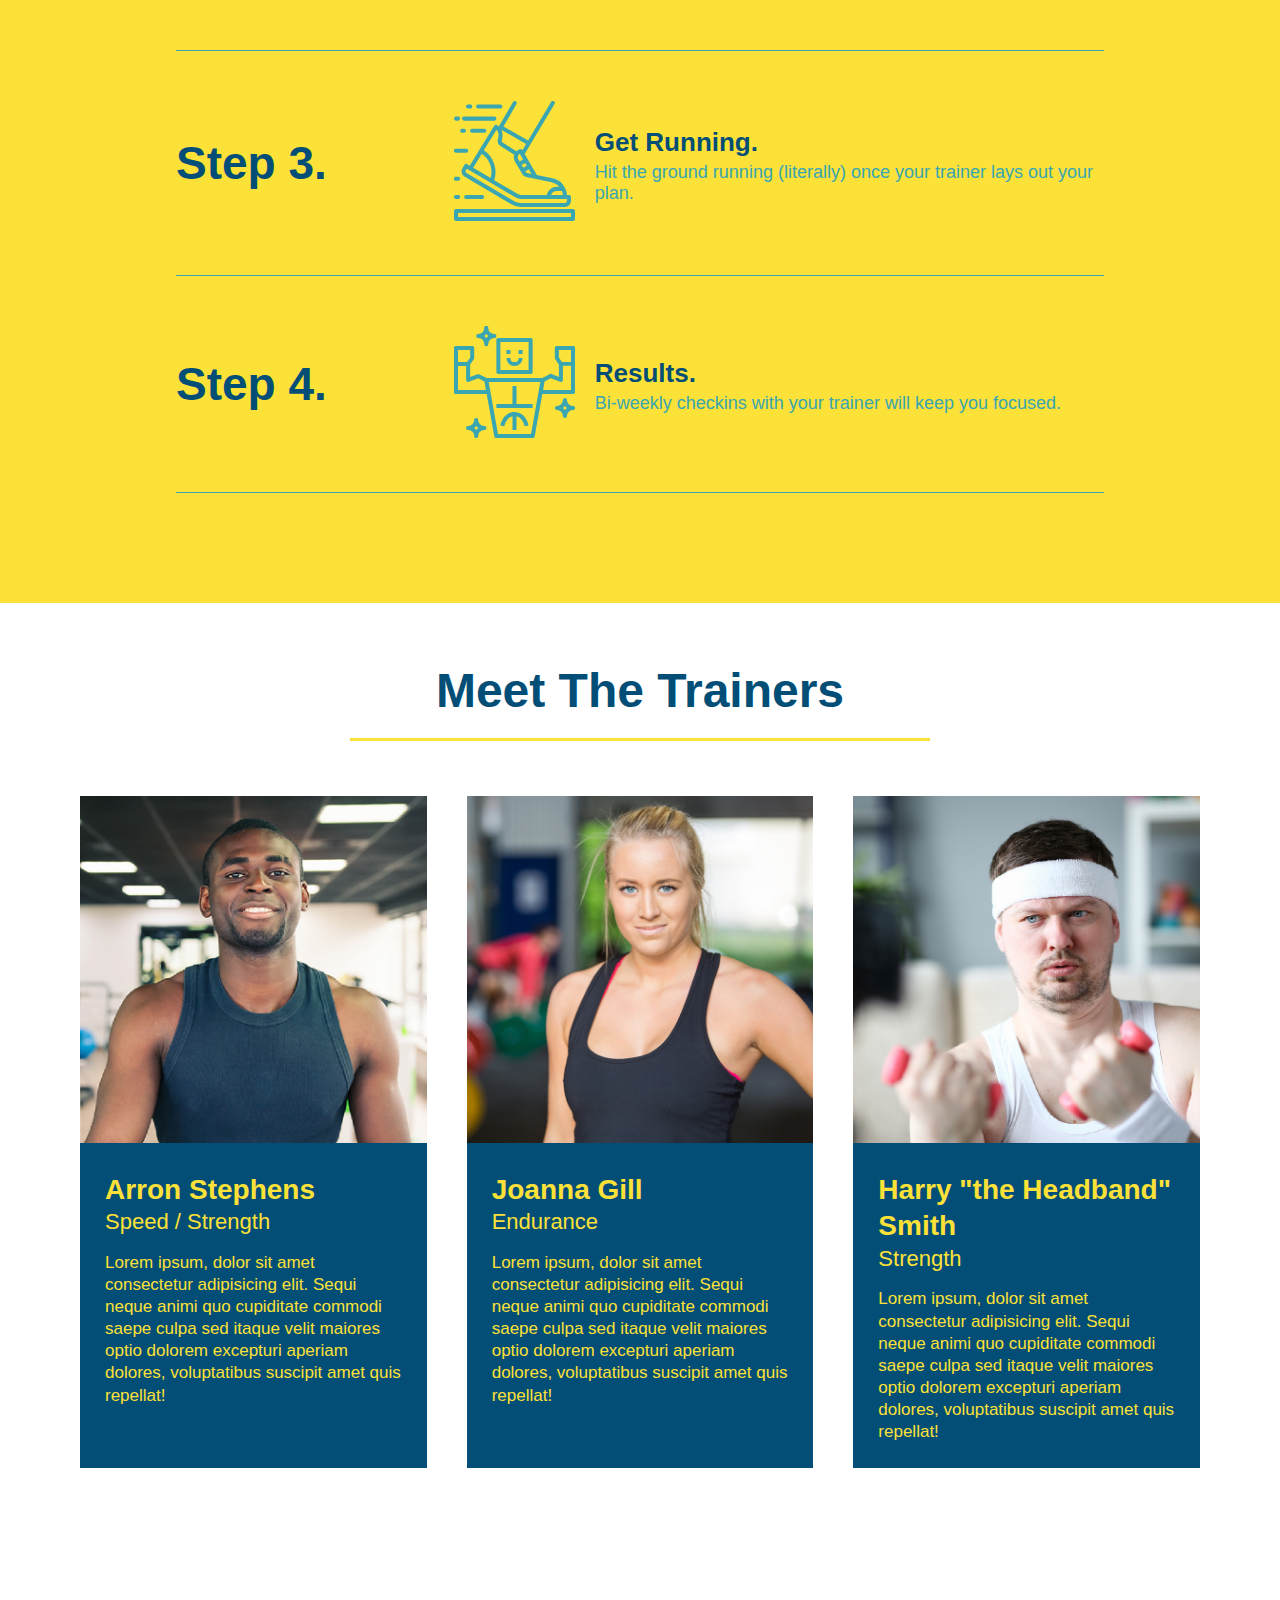
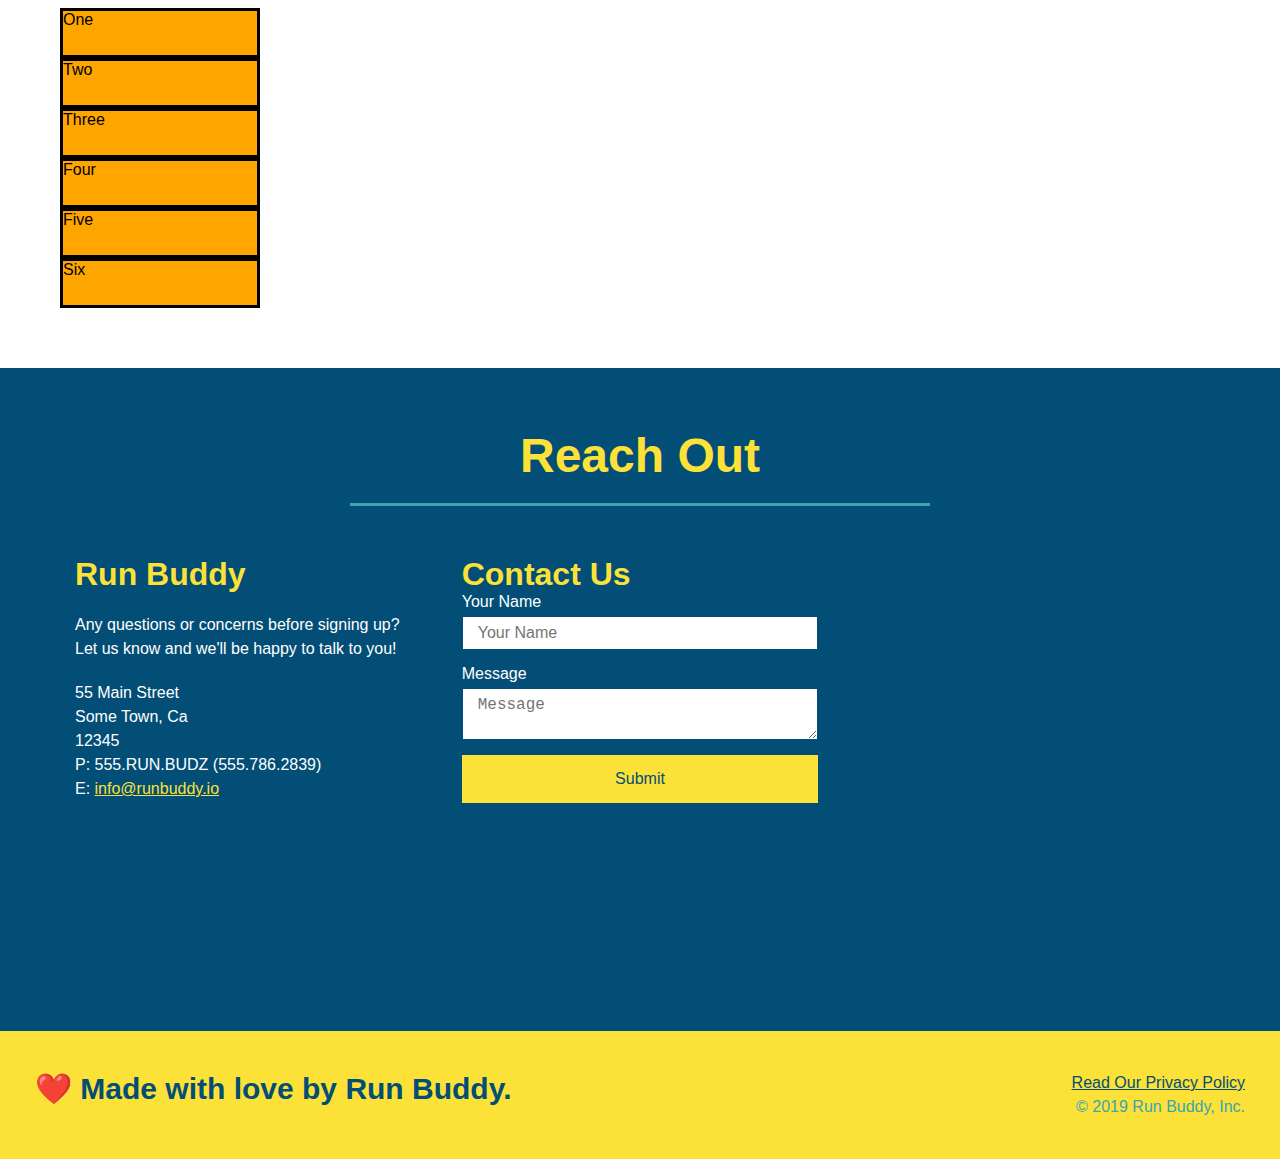
==== commit 81f5e528: "added grid example" ====
--- a/index.html
+++ b/index.html
@@ -25,6 +25,9 @@
                     </li>
                     <li>
                         <a href="#your-trainers">Your Trainers</a>
+                    </li>
+                    <li>
+                        <a href="#service-plans">Service Plans</a>
                     </li>
                     <li>
                         <a href="#reach-out">Reach Out</a>
@@ -186,6 +189,17 @@
                 </article>
             </div>
         </section>
+        <!-- Pricing table section-->
+        <section id="service-plans" class="services">
+            <div class="service-grid-container">
+                <div class="service-grid-item">One</div>
+                <div class="service-grid-item">Two</div>
+                <div class="service-grid-item">Three</div>
+                <div class="service-grid-item">Four</div>
+                <div class="service-grid-item">Five</div>
+                <div class="service-grid-item">Six</div>
+            </div>
+        </section>
         <!-- "reach out" section-->
         <section id=reach-out class='contact'>
             <h2 class="section-title secondary-border">Reach Out</h2>
--- a/assets/css/style.css
+++ b/assets/css/style.css
@@ -219,6 +219,17 @@
 .trainer-bio p {
     font-size: 17px;
 }
+/* SERVICES STYLES START */
+.service-grid-container {
+    display: grid;
+}
+.service-grid-item {
+    width: 200px;
+    height: 50px;
+    background-color: orange;
+    border: solid;
+    color: black;
+}
 /* REACH OUT STYLES START */
 .contact {
     background: #024e76;
@@ -285,13 +296,87 @@
 }
 /* MEDIA QUERY FOR SMALLER DESKTOP SCREENS AND SMALLER */
 @media screen and (max-width: 980px) {
-    
-  }
-  /* MEDIA QUERY FOR TABLETS AND SMALLER */
-  @media screen and (max-width: 768px) {
-    
-  } 
-  /* MEDIA QUERY FOR MOBILE PHONES AND SMALLER */
-  @media screen and (max-width: 575px) {
-    
-  }  +    header {
+        padding-bottom: 0;
+        justify-content: center;
+    }
+    header h1 {
+        width: 100%;
+        text-align: center;
+    }
+      header nav ul {
+        margin-top: 20px;
+        width: 100%;
+        justify-content: center;
+    }
+    header nav ul li a {
+        font-size: 20px;
+    }
+    footer h2, footer div {
+        text-align: center;
+        width: 100%;
+    }
+    .hero-cta, .hero-form {
+        width: 100%;
+    } 
+    .hero-cta {
+        text-align: center;
+    }
+    .section-title {
+        width: 80%;
+    }  
+    .trainer {
+        flex: 0 70%;
+    } 
+    .contact-info iframe{
+        flex: 1 100%;
+    }
+}
+/* MEDIA QUERY FOR TABLETS AND SMALLER */
+@media screen and (max-width: 768px) {
+    section {
+        padding: 30px 15px;
+    }
+    .step h3 {
+        flex: 1 100%;
+        text-align: center;
+    }
+    .step-info {
+        flex: 2 100%;
+        text-align: center;
+        justify-content: center;
+    }
+    .step-img {
+        flex: 0 32%;
+        margin-right: 0;
+        margin-top: 15px;
+        margin-bottom: 15px;
+    }
+    .step-text {
+        flex: 100%;  
+    }
+} 
+/* MEDIA QUERY FOR MOBILE PHONES AND SMALLER */
+@media screen and (max-width: 575px) {
+    .hero-form button {
+        width: 100%;
+    }
+    .section-title {
+        width: 95%;
+    }
+    .intro p {
+        width: 100%;
+    }
+    .trainer {
+        flex: 0 100%;
+    }
+    .contact-info {
+        text-align: center;
+    }
+    .contact-info > * {
+        flex: 0 100%;
+    }
+    .contact-form {
+        order: 3;
+    }
+}  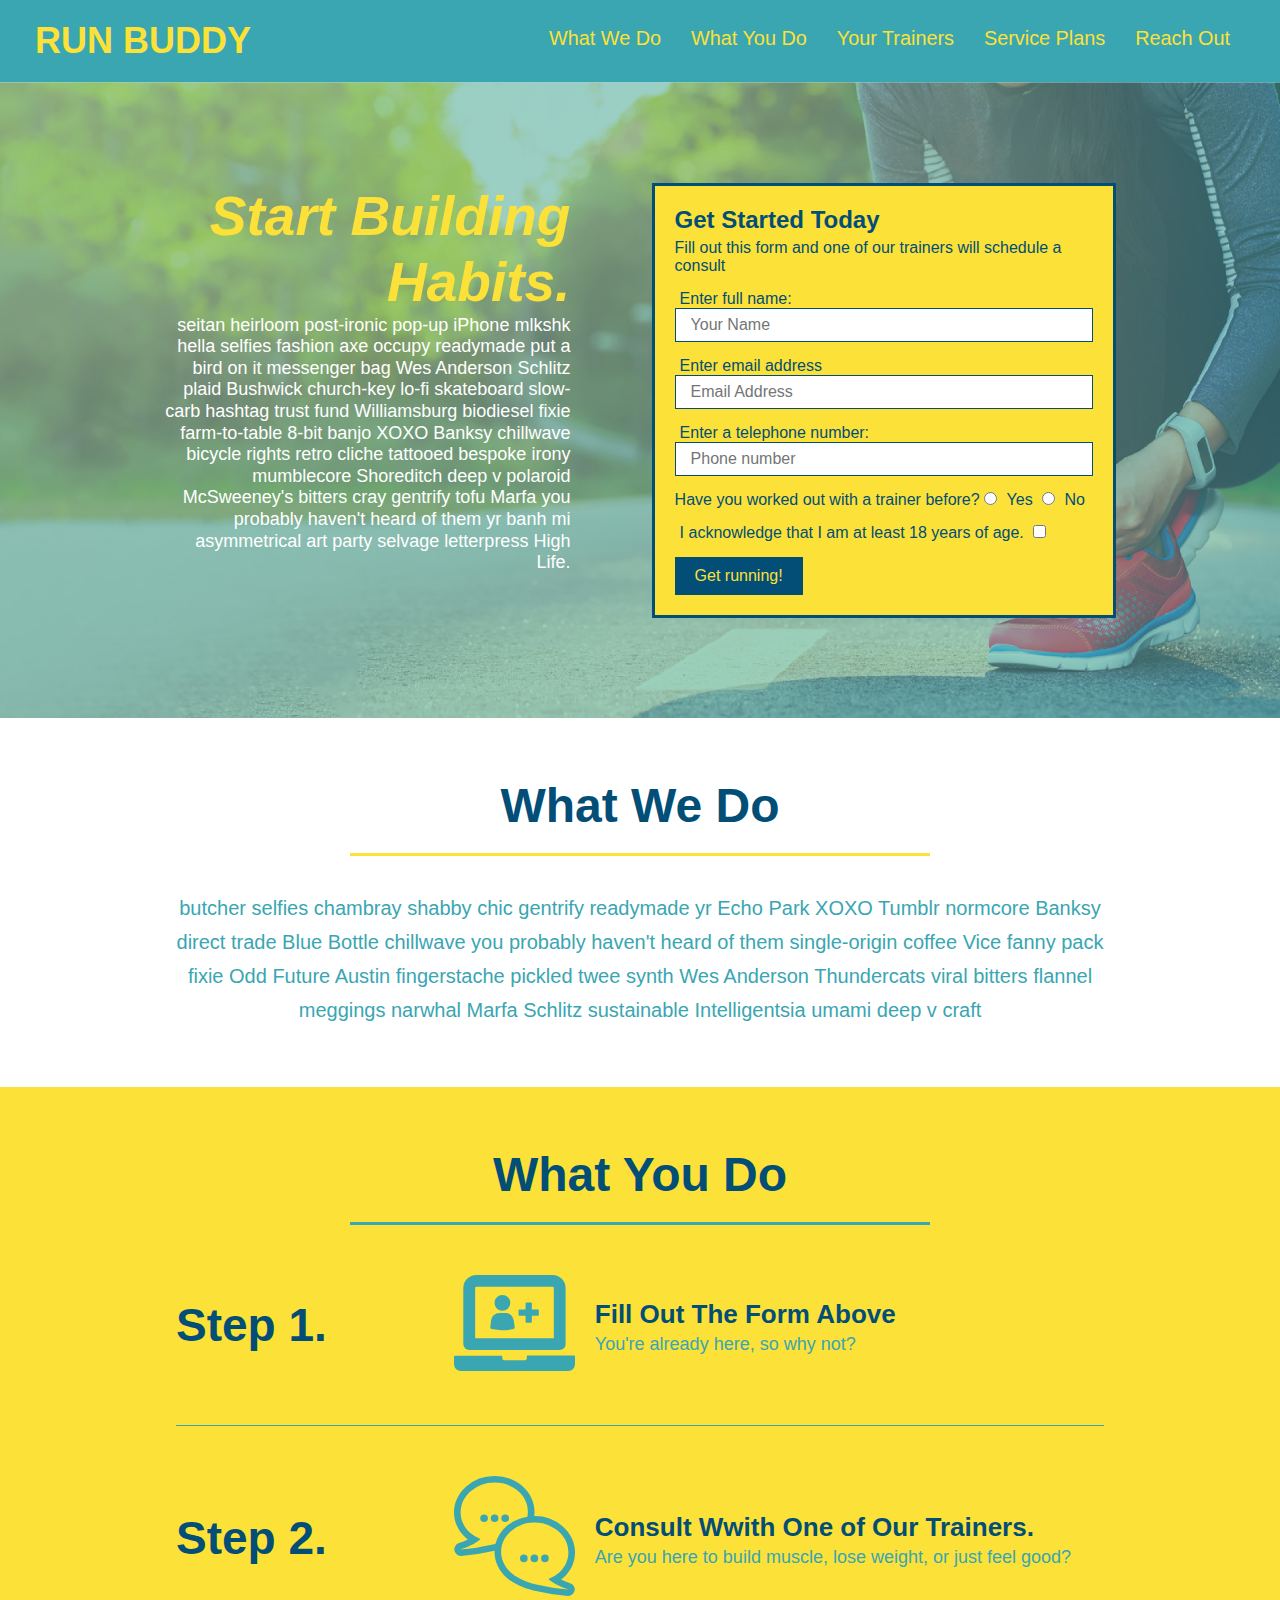
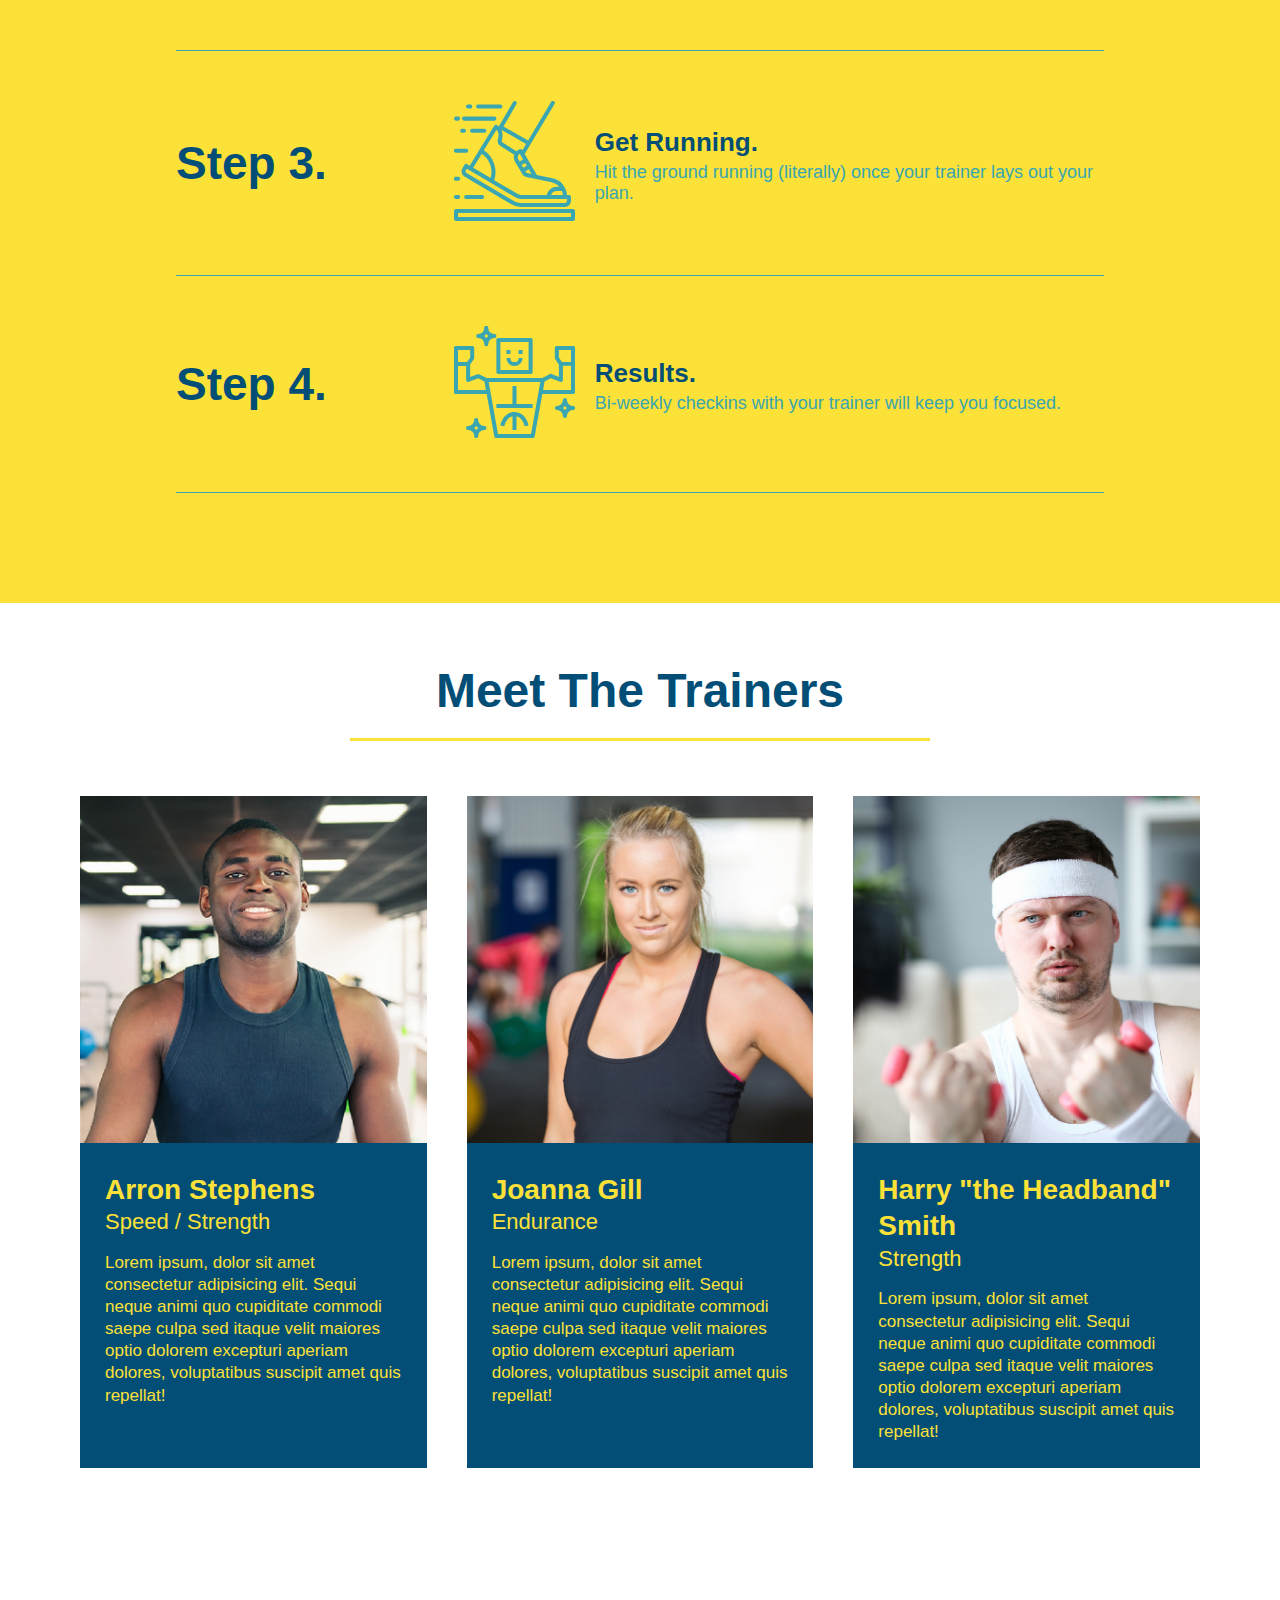
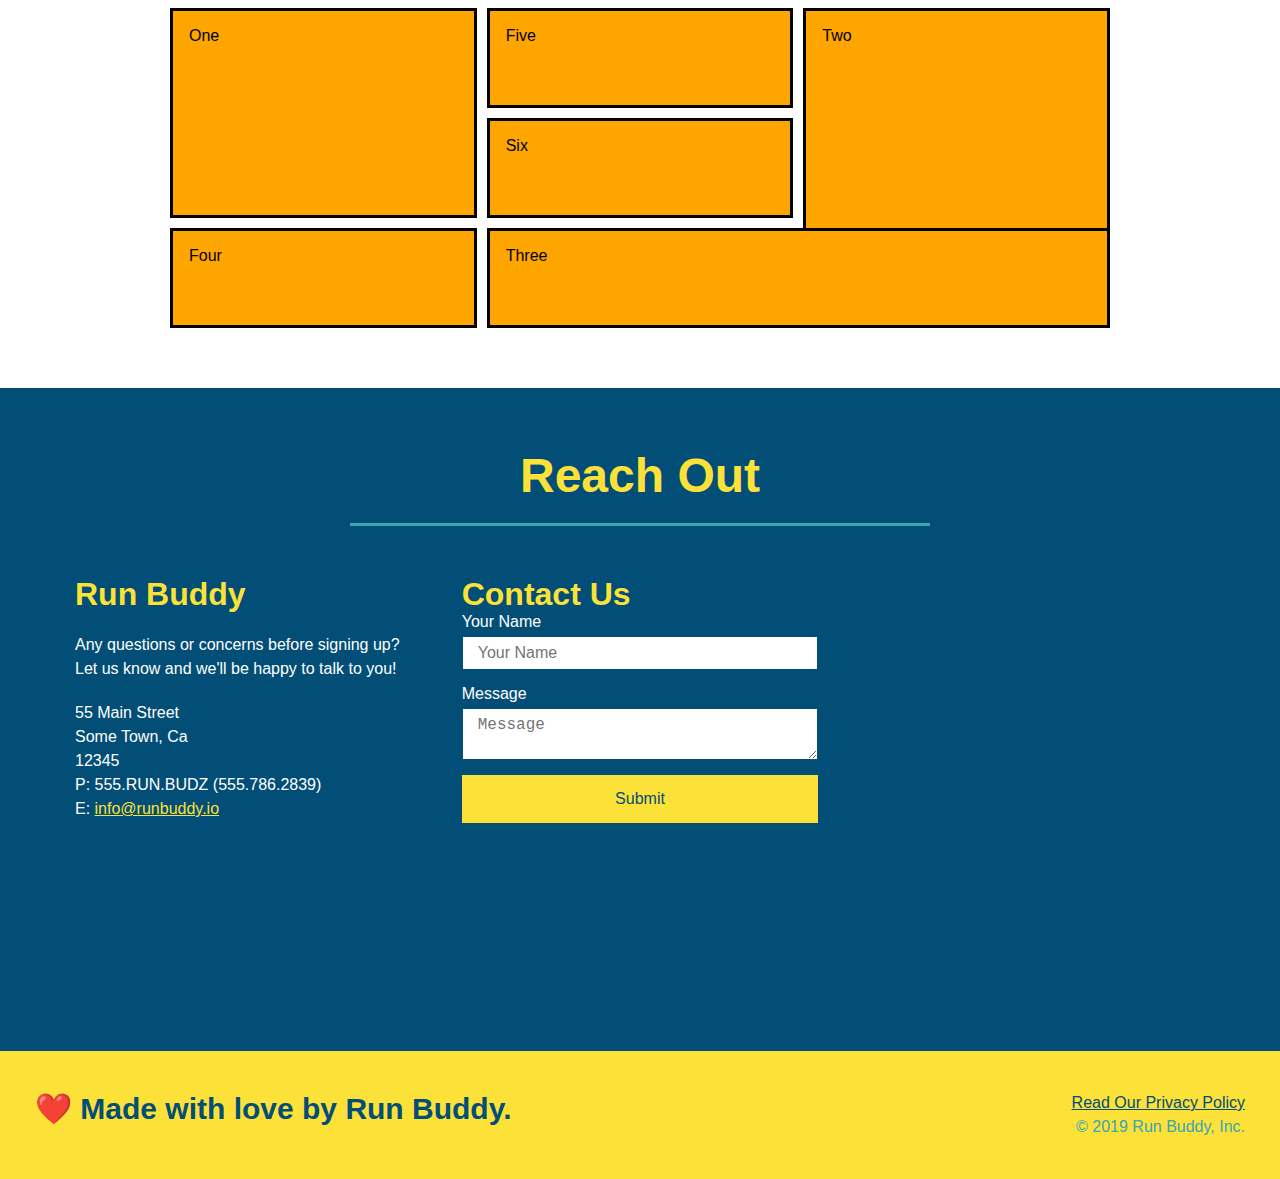
==== commit e1cf67c2: "example grid" ====
--- a/index.html
+++ b/index.html
@@ -192,12 +192,12 @@
         <!-- Pricing table section-->
         <section id="service-plans" class="services">
             <div class="service-grid-container">
-                <div class="service-grid-item">One</div>
-                <div class="service-grid-item">Two</div>
-                <div class="service-grid-item">Three</div>
-                <div class="service-grid-item">Four</div>
-                <div class="service-grid-item">Five</div>
-                <div class="service-grid-item">Six</div>
+                <div class="service-grid-item box1">One</div>
+                <div class="service-grid-item box2">Two</div>
+                <div class="service-grid-item box3">Three</div>
+                <div class="service-grid-item box4">Four</div>
+                <div class="service-grid-item box5">Five</div>
+                <div class="service-grid-item box6">Six</div>
             </div>
         </section>
         <!-- "reach out" section-->
--- a/assets/css/style.css
+++ b/assets/css/style.css
@@ -221,15 +221,33 @@
 }
 /* SERVICES STYLES START */
 .service-grid-container {
+    max-width: 940px;
+    margin: 0 auto;
     display: grid;
+    grid-template-columns: repeat(3, 1fr);
+    grid-template-rows: repeat(3, 100px);
+    grid-gap: 10px;
+    grid-auto-flow: column;
 }
 .service-grid-item {
-    width: 200px;
-    height: 50px;
     background-color: orange;
     border: solid;
+    padding: 1em;
     color: black;
 }
+.box1 {
+    grid-column: 1/ span 1; 
+    grid-row: 1/ span 2; 
+}
+.box2 {
+    grid-column: 3/4; 
+    grid-row: 1/-1; 
+}
+.box3 {
+    grid-column: 2/ span 2; 
+    grid-row: 3/ span 1; 
+}
+
 /* REACH OUT STYLES START */
 .contact {
     background: #024e76;
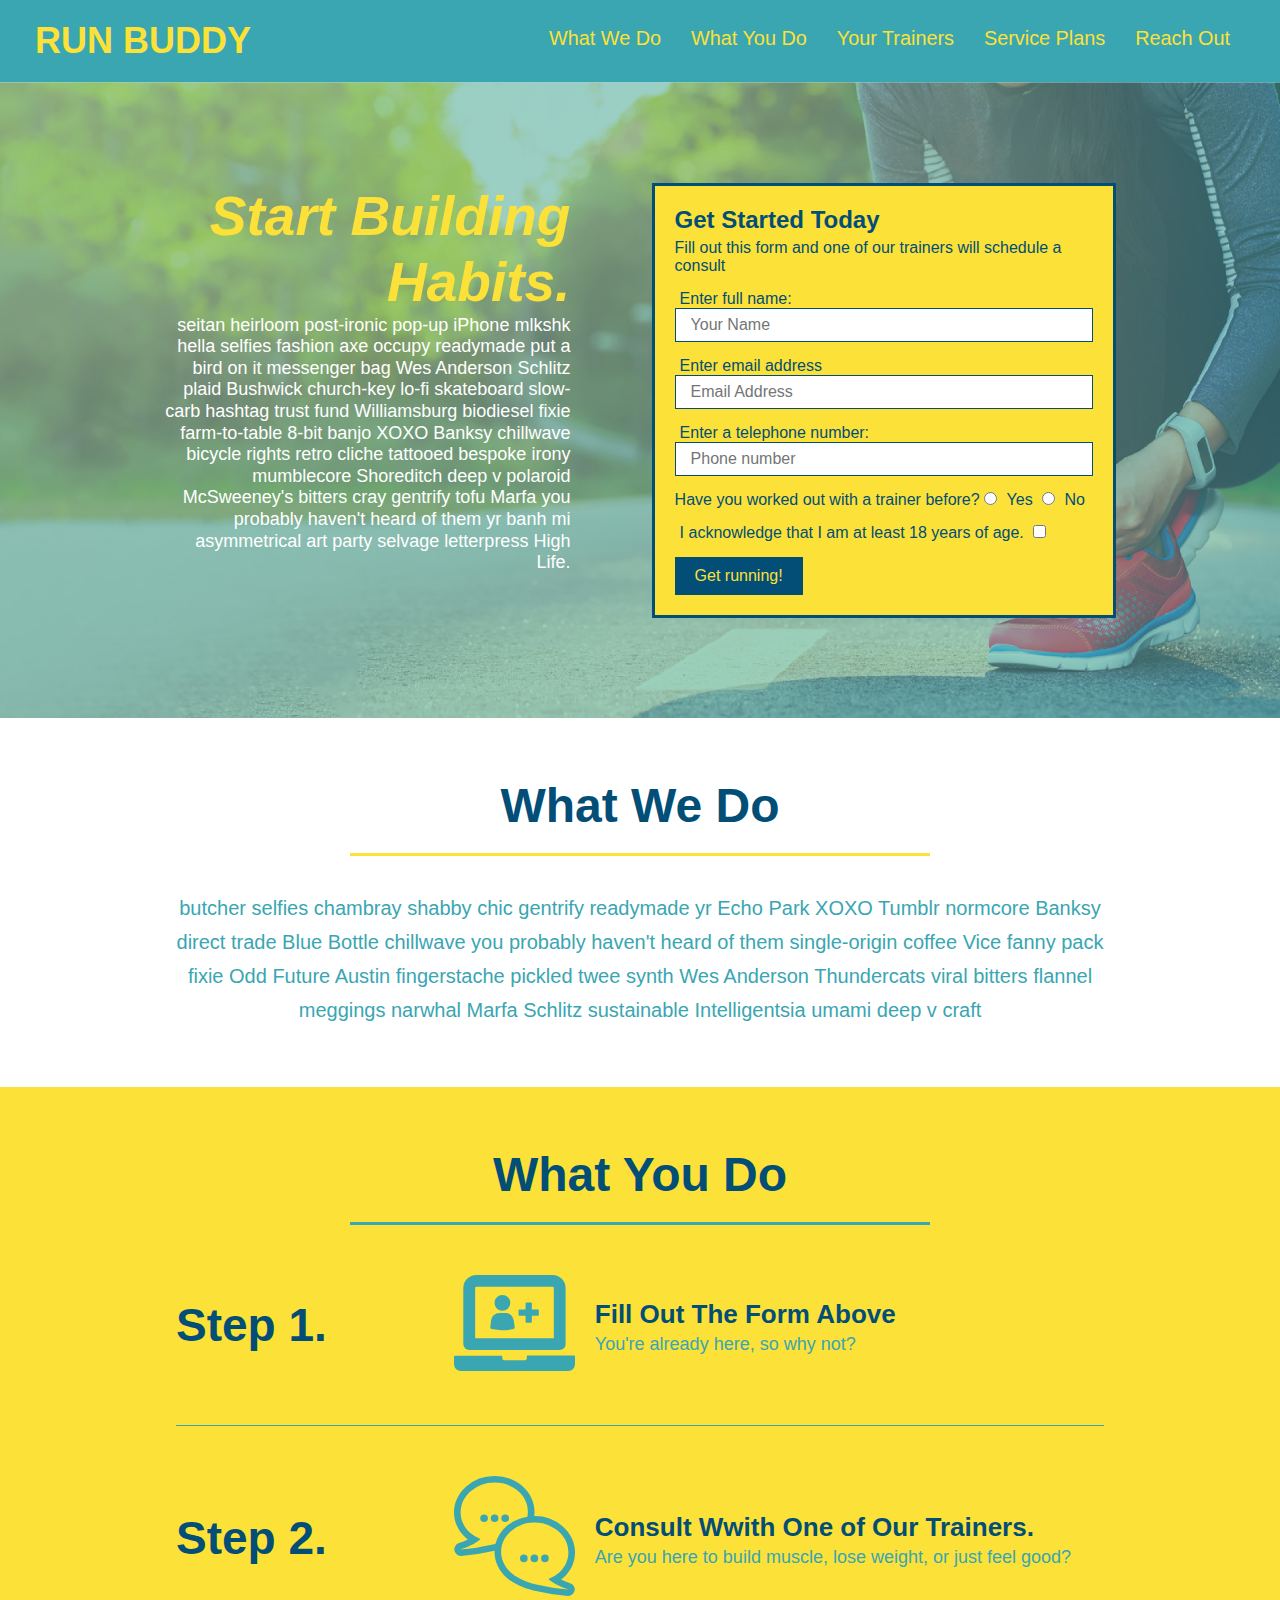
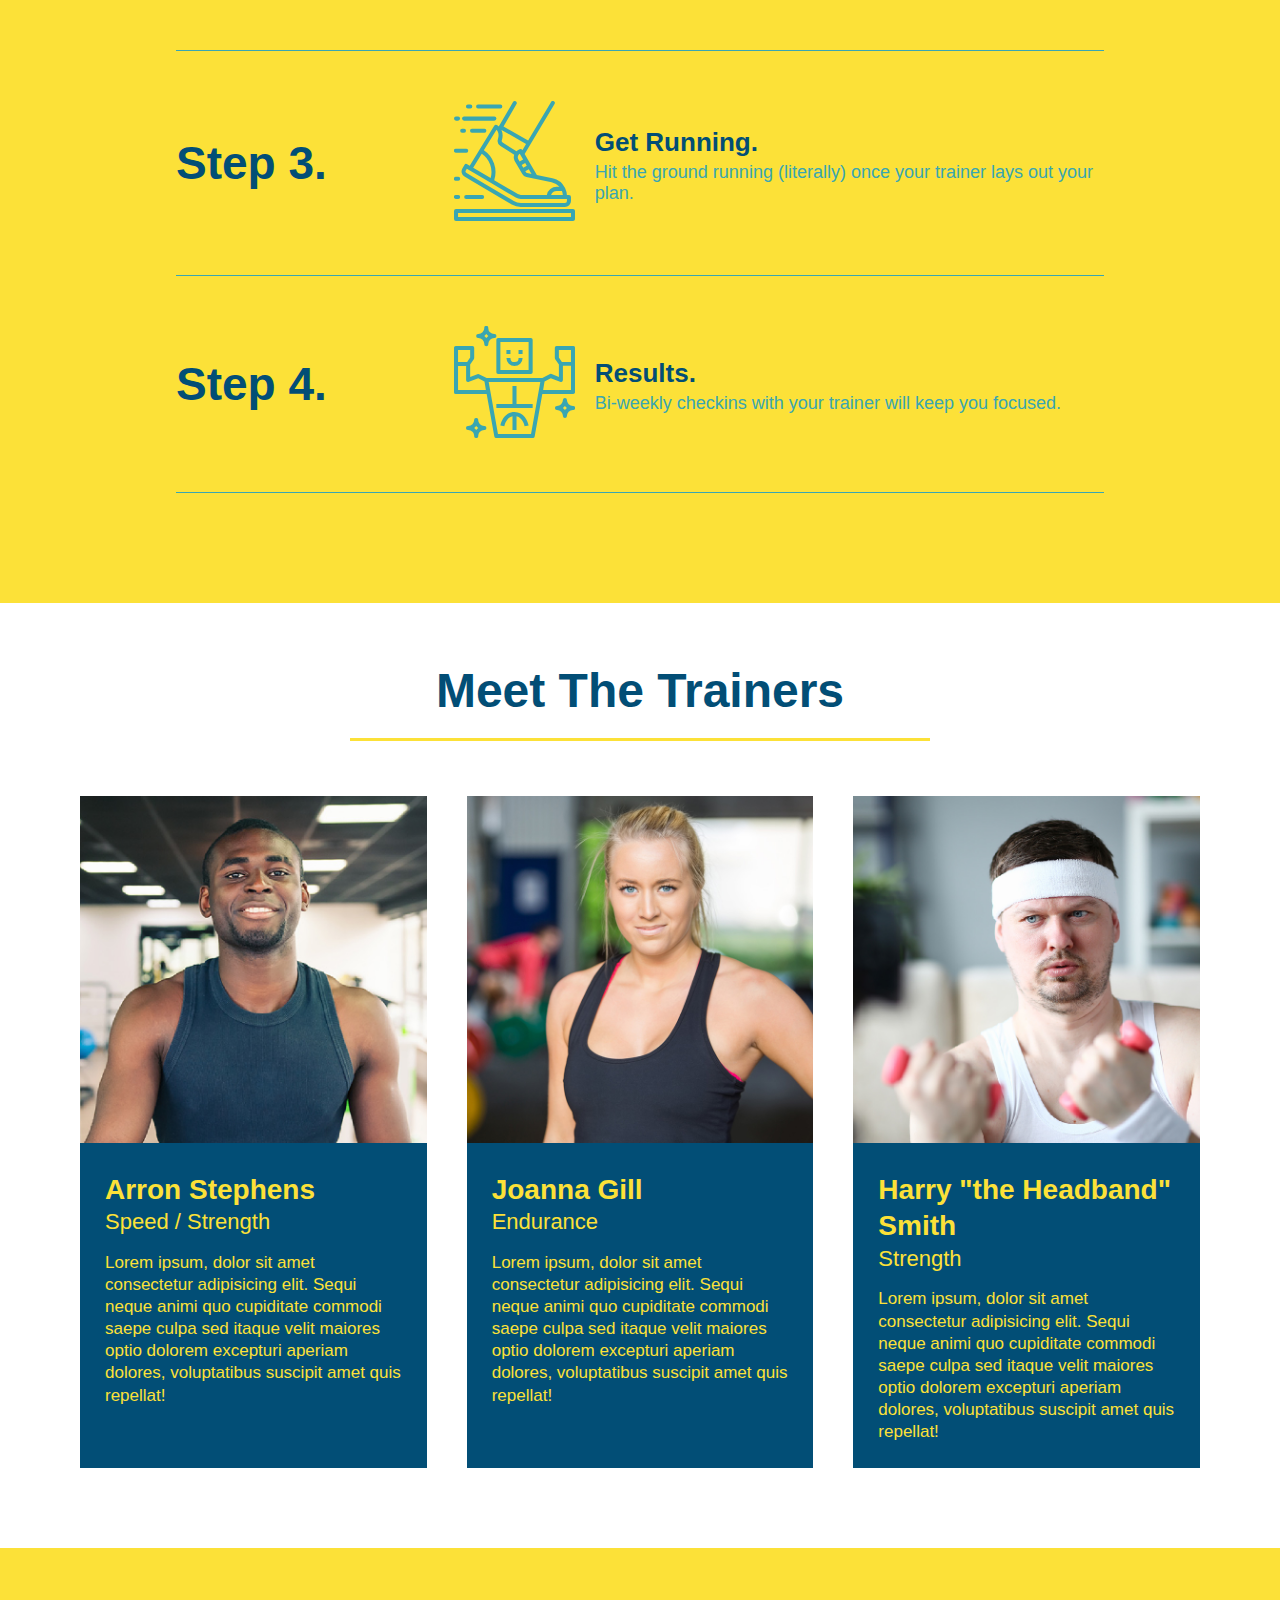
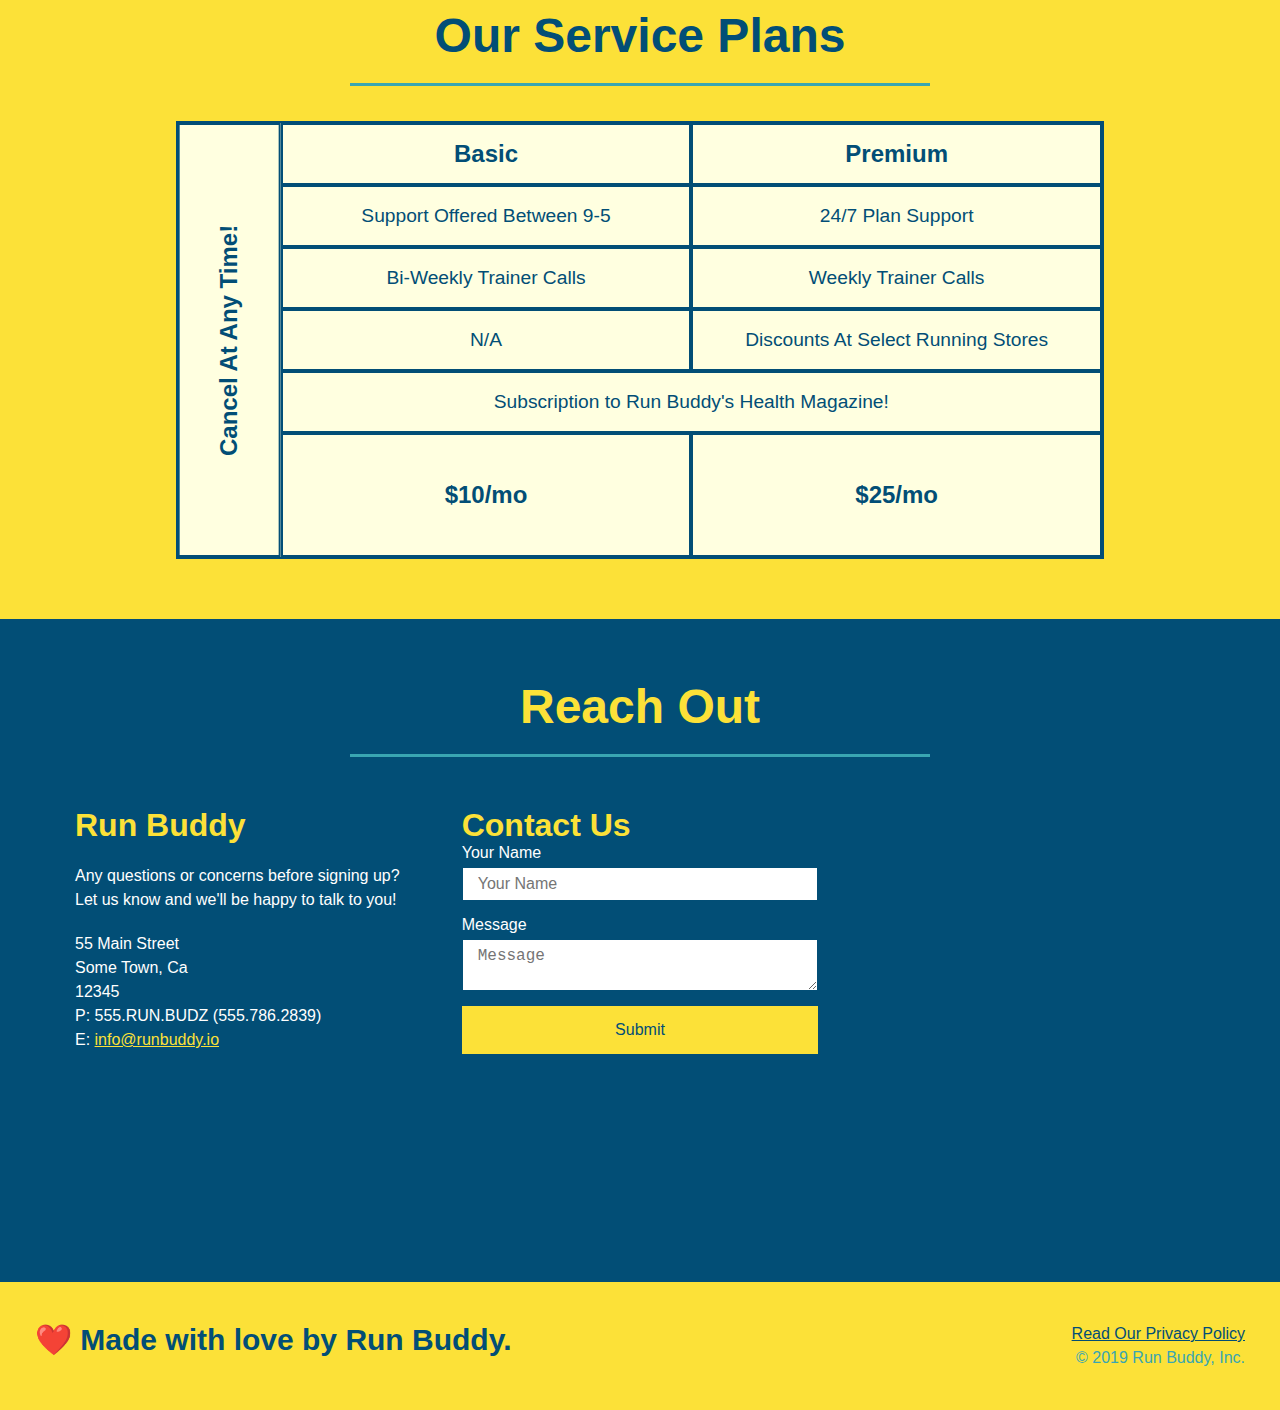
==== commit db08c393: "added service table comparison" ====
--- a/index.html
+++ b/index.html
@@ -191,14 +191,51 @@
         </section>
         <!-- Pricing table section-->
         <section id="service-plans" class="services">
-            <div class="service-grid-container">
-                <div class="service-grid-item box1">One</div>
-                <div class="service-grid-item box2">Two</div>
-                <div class="service-grid-item box3">Three</div>
-                <div class="service-grid-item box4">Four</div>
-                <div class="service-grid-item box5">Five</div>
-                <div class="service-grid-item box6">Six</div>
-            </div>
+            <h2 class="section-title secondary-border">
+                Our Service Plans
+            </h2>
+            <div class="service-grid-wrapper">
+                <div class="service-grid-container">
+                    <!-- Headers -->
+                    <div class="service-grid-item grid-head basic">
+                        Basic
+                    </div>
+                    <div class="service-grid-item grid-head premium">
+                        Premium
+                    </div>
+                    <!-- Body -->
+                    <div class="service-grid-item basic">
+                        Support Offered Between 9-5
+                    </div> 
+                    <div class="service-grid-item premium">
+                        24/7 Plan Support
+                    </div> 
+                    <div class="service-grid-item basic">
+                        Bi-Weekly Trainer Calls
+                    </div>
+                    <div class="service-grid-item premium">
+                        Weekly Trainer Calls
+                    </div>
+                    <div class="service-grid-item basic">
+                        N/A
+                    </div> 
+                    <div class="service-grid-item premium">
+                        Discounts At Select Running Stores
+                    </div>
+                    <div class="service-grid-item both">
+                        Subscription to Run Buddy's Health Magazine!
+                    </div> 
+                    <div class="service-grid-item grid-price basic">
+                        $10/mo
+                    </div> 
+                    <div class="service-grid-item grid-price premium">
+                        $25/mo
+                    </div>
+                    <div class="service-grid-item cancel">
+                        Cancel At Any Time!
+                    </div>
+                </div> <!-- div service-grid-container -->
+            </div> <!-- div service-grid-wrapper -->
         </section>
         <!-- "reach out" section-->
         <section id=reach-out class='contact'>
--- a/assets/css/style.css
+++ b/assets/css/style.css
@@ -220,34 +220,51 @@
     font-size: 17px;
 }
 /* SERVICES STYLES START */
+.services {
+    background: #fce138; 
+}
+  
+.service-grid-wrapper {
+    display: flex;
+    width: 100%;
+    justify-content: center;
+}
 .service-grid-container {
-    max-width: 940px;
-    margin: 0 auto;
+    background: lightyellow;
+    width: 80%;
     display: grid;
-    grid-template-columns: repeat(3, 1fr);
-    grid-template-rows: repeat(3, 100px);
-    grid-gap: 10px;
-    grid-auto-flow: column;
+    /* repeat(iterator, size) */
+    grid-template-columns: 1fr repeat(2, 4fr);
+    grid-template-rows: repeat(5, 1fr) 2fr;
+    border: 2px solid #024e76;
+    color:  #024e76;
+    font-size: 1.2rem;
 }
 .service-grid-item {
-    background-color: orange;
-    border: solid;
-    padding: 1em;
-    color: black;
-}
-.box1 {
-    grid-column: 1/ span 1; 
-    grid-row: 1/ span 2; 
-}
-.box2 {
-    grid-column: 3/4; 
-    grid-row: 1/-1; 
-}
-.box3 {
-    grid-column: 2/ span 2; 
-    grid-row: 3/ span 1; 
-}
-
+    padding: 15px 0;
+    border: 2px solid #024e76;
+    display: flex;
+    align-items: center;
+    justify-content: center;
+    text-align: center;
+}
+/* specific match */
+.service-grid-item.basic {
+    grid-column: 2 / span 1;
+}
+.service-grid-item.both {
+    grid-column: 2 / span 2;
+}
+.service-grid-item.cancel {
+    grid-row: 1/ -1;
+    grid-column: 1;
+    writing-mode: vertical-lr;
+    transform: rotate(180deg);
+}
+.grid-head, .grid-price, .service-grid-item.cancel {
+    font-size: 1.5rem;
+    font-weight: bold;
+}
 /* REACH OUT STYLES START */
 .contact {
     background: #024e76;
@@ -373,6 +390,24 @@
     .step-text {
         flex: 100%;  
     }
+    .service-grid-container {
+        grid-template-columns: 1fr 1fr;
+      }
+    
+      .service-grid-item.basic {
+        grid-column: 1;
+      }
+    
+      .service-grid-item.both {
+        grid-column: 1 / -1;
+      }
+    
+      .service-grid-item.cancel {
+        transform: none;
+        writing-mode: unset;
+        grid-column: 1 / -1;
+        grid-row: -1;
+      }
 } 
 /* MEDIA QUERY FOR MOBILE PHONES AND SMALLER */
 @media screen and (max-width: 575px) {
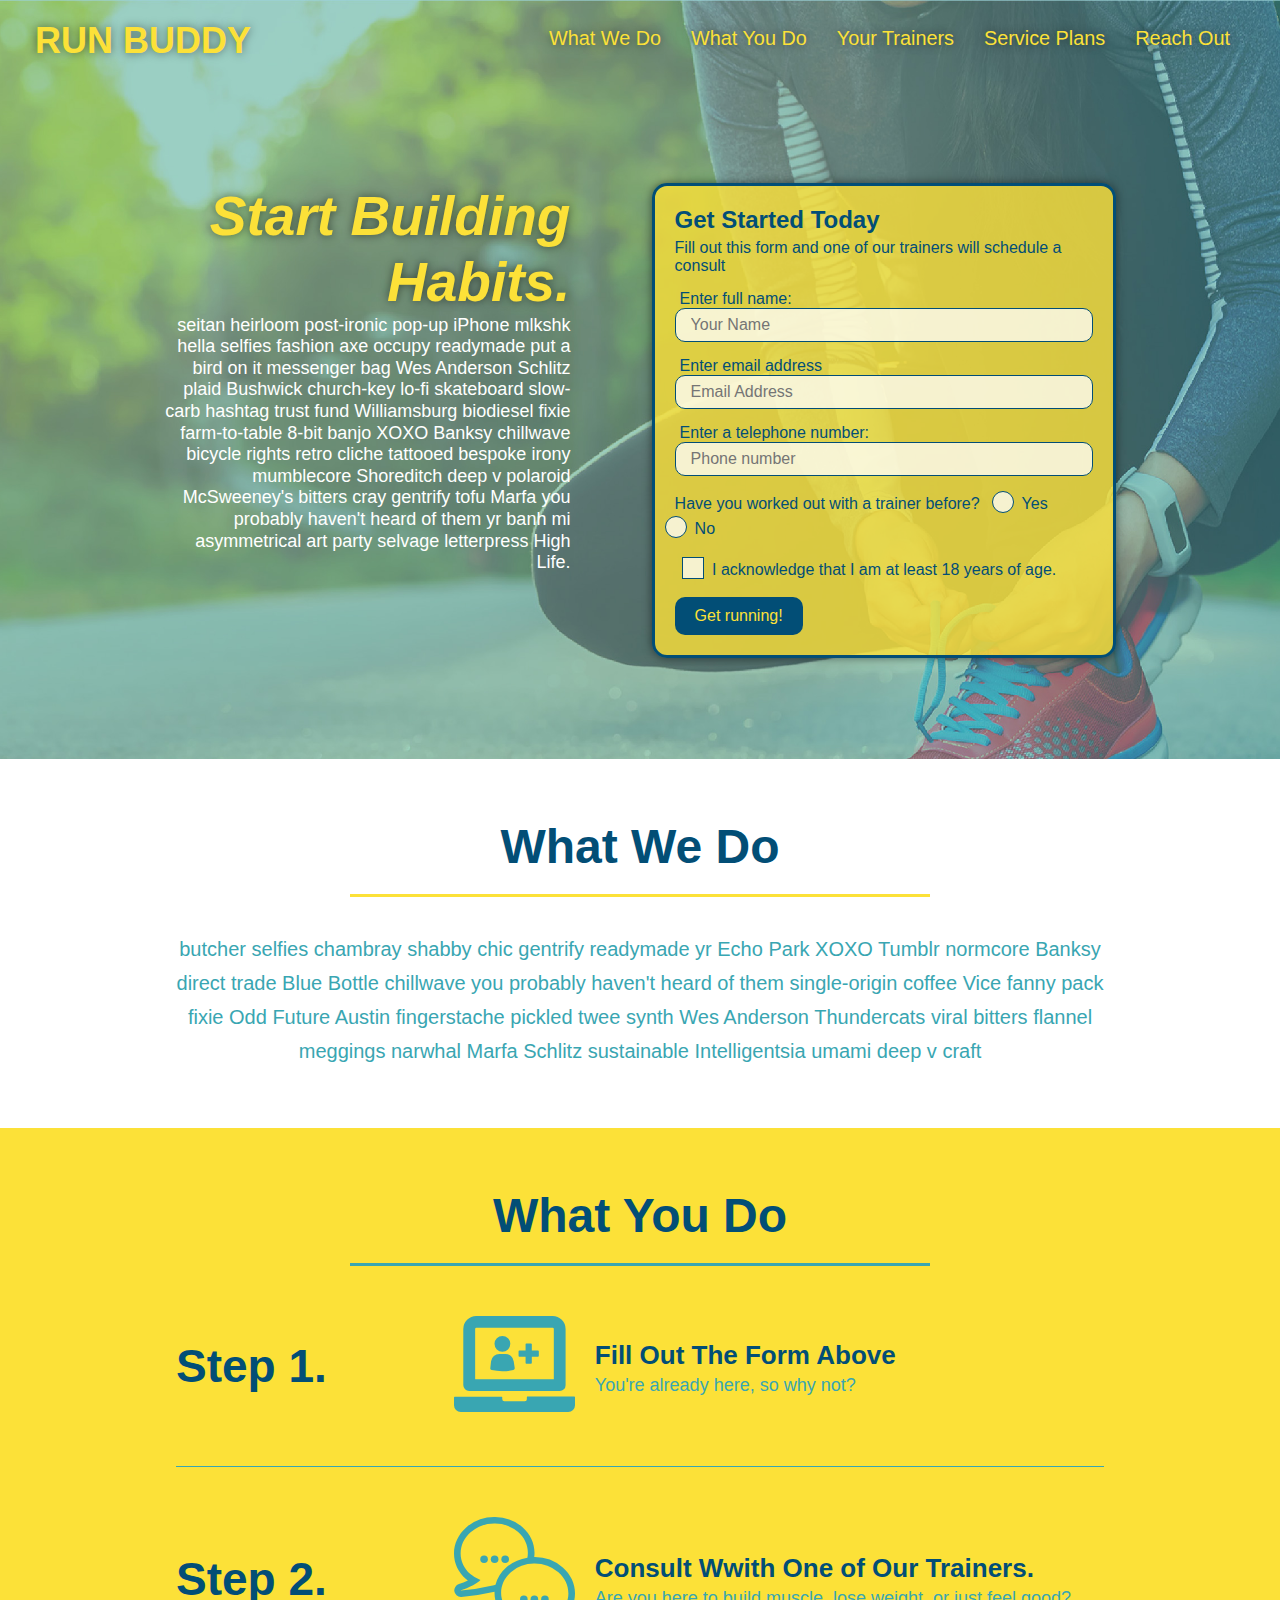
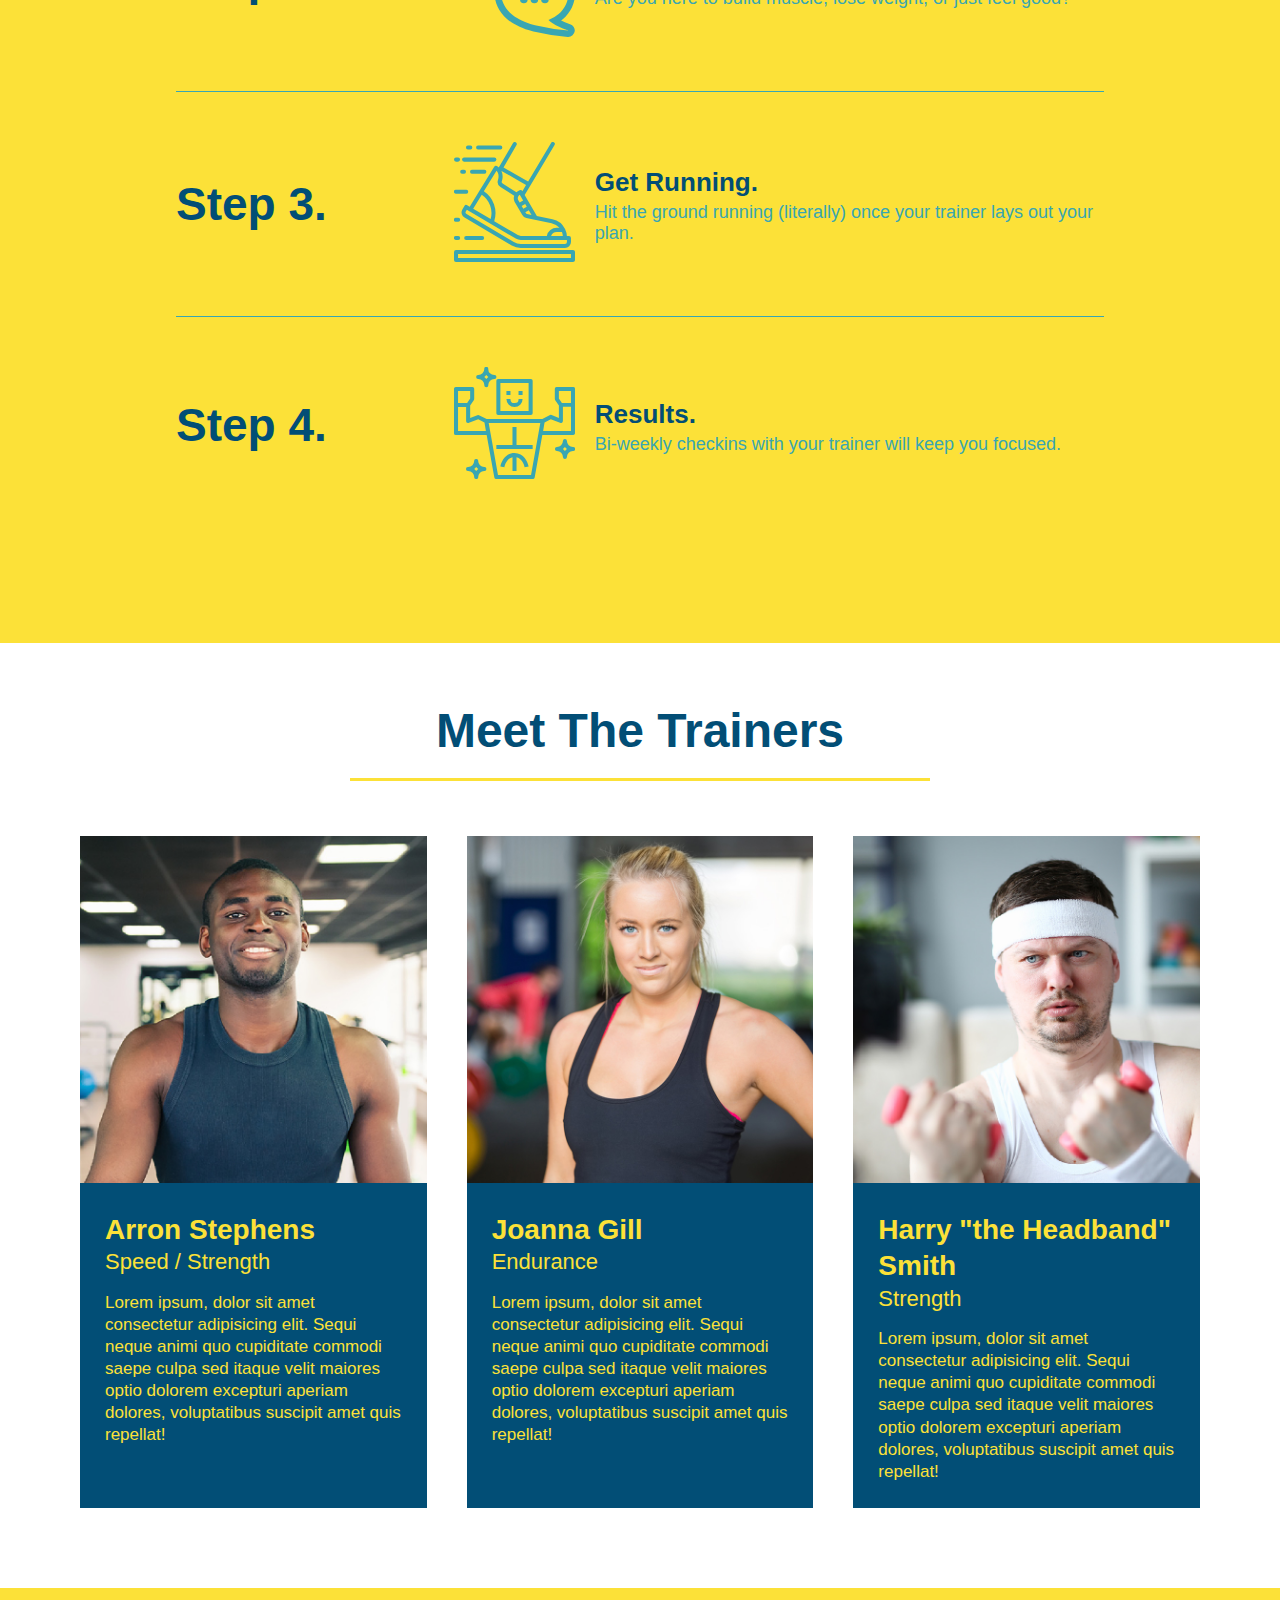
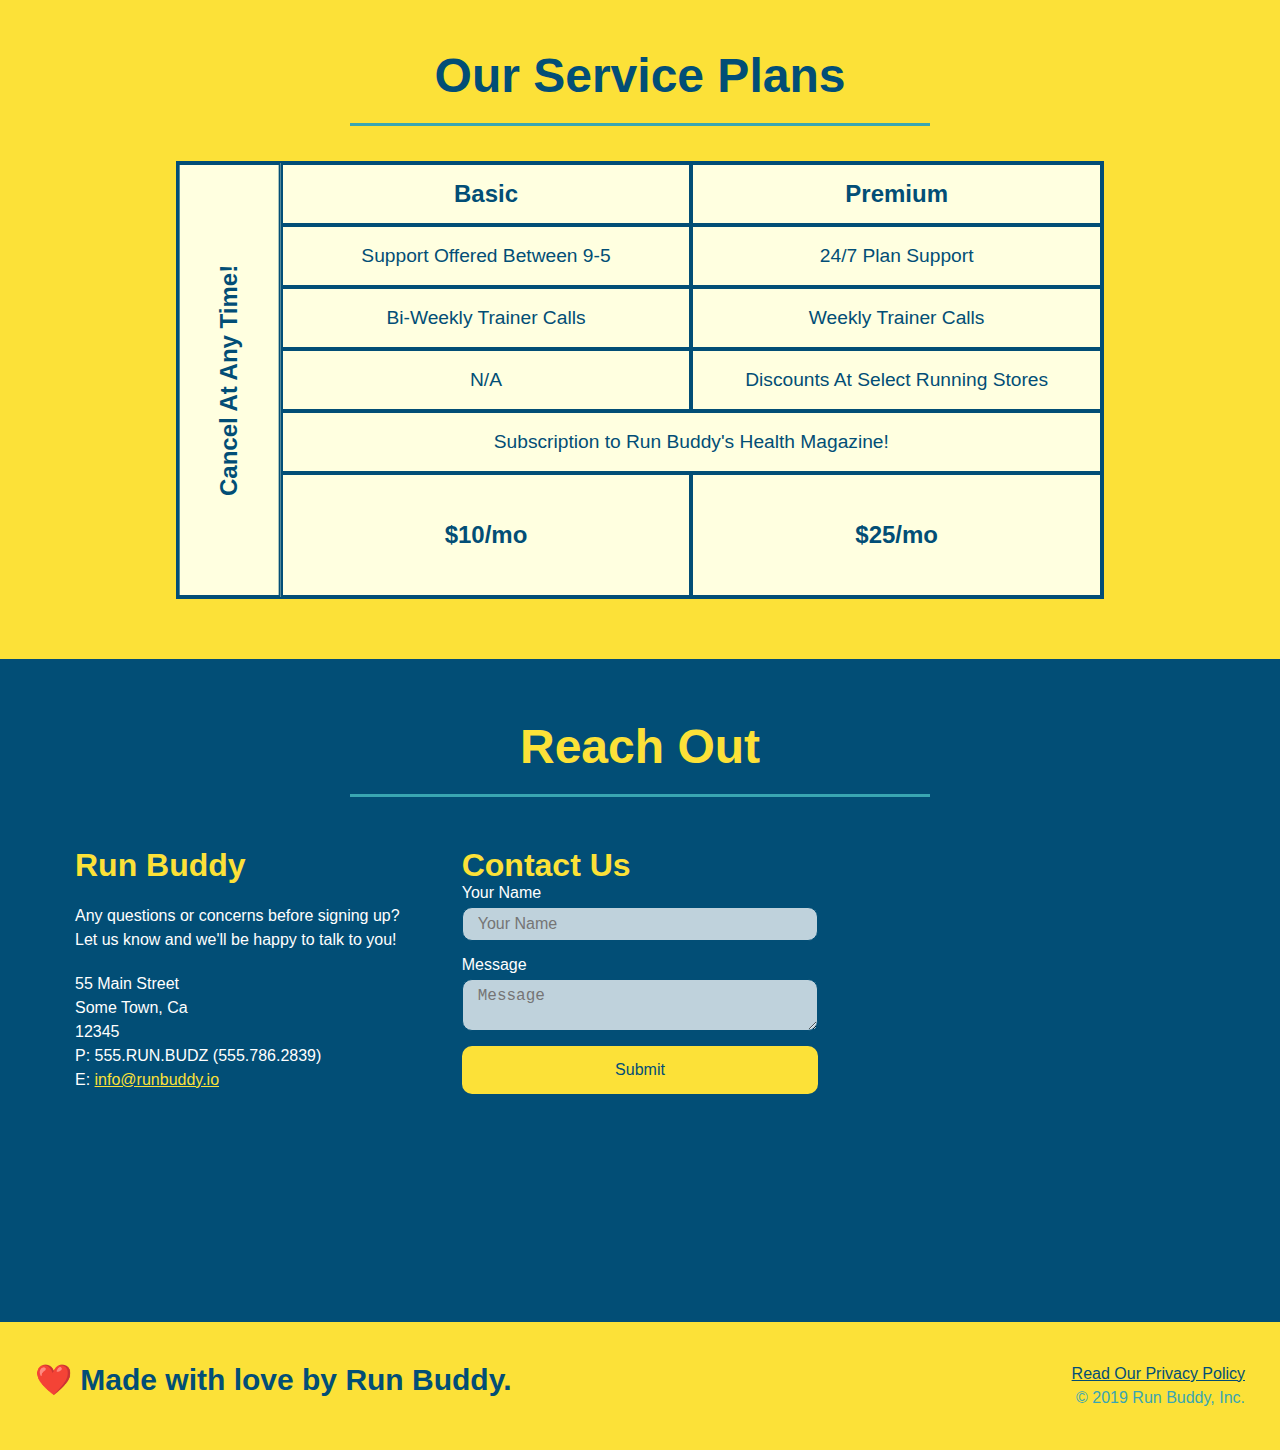
==== commit 599777e5: "final css touches" ====
--- a/index.html
+++ b/index.html
@@ -63,16 +63,20 @@
                     <input type="tel" placeholder="Phone number" name="phone" id="phone" class="form-input" />
                     <p>
                         Have you worked out with a trainer before?
-                        <input type="radio" name="trainer-confirm" id="trainer-yes" />
-                        <label for="trainer-yes">Yes</label>
-                        <input type="radio" name="trainer-confirm" id="trainer-no" />
-                        <label for="trainer-no">No</label>
+                        <span class="radio-wrapper">
+                          <input type="radio" name="trainer-confirm" id="trainer-yes" />
+                          <label for="trainer-yes">Yes</label>
+                        </span>
+                        <span class="radio-wrapper">
+                          <input type="radio" name="trainer-confirm" id="trainer-no" />
+                          <label for="trainer-no">No</label>
+                        </span>
                     </p>
                     <p>
-                        <label for="checkbox" >
-                          I acknowledge that I am at least 18 years of age.
-                        </label>
-                        <input type="checkbox" name="age-confirm" id="checkbox" />
+                        <span class="checkbox-wrapper">
+                          <input type="checkbox" name="age-confirm" id="checkbox" />
+                          <label for="checkbox">I acknowledge that I am at least 18 years of age.</label>
+                        </span>
                     </p>
                     <button type="submit">
                         Get running!
--- a/assets/css/style.css
+++ b/assets/css/style.css
@@ -1,29 +1,43 @@
+:root {
+    --primary-color: #fce138;
+    --secondary-color: #024e76;
+    --tertiary-color: #39a6b2;
+}
 * {
     margin: 0;
     padding: 0;
     box-sizing: border-box;
 }
 body {
-    color: #39a6b2;
+    color: var(--tertiary-color);
     font-family: Helvetica, Arial, sans-serif;
 }
 /* Header Style Start */
 header {
     padding: 20px 35px;
-    background-color: #39a6b2;
+    background-color: var(--tertiary-color);
     display: flex;
     justify-content: space-between;
     flex-wrap: wrap;
+    position: -webkit-sticky;
+    position: sticky;
+    top: 0;
+    background-image: url("../images/hero-bg.jpg");
+    background-size: cover;
+    background-attachment: fixed;
+    background-position: 80%;
+    z-index: 9999;
 }
 header h1 {
     font-weight: bold;
     font-size: 36px;
-    color: #fce138;
+    color: var(--primary-color);
     margin: 0;
+    text-shadow: 0 0 10px rgba(0, 0, 0, 0.5);
 }
 header a{
     text-decoration: none;
-    color: #fce138;
+    color: var(--primary-color);
 }
  header nav {
     margin: 7px 0;
@@ -39,10 +53,17 @@
     padding: 10px 15px;
     font-weight: lighter;
     font-size: 1.55vw;
+    text-shadow: 0 0 10px rgba(0, 0, 0, 0.5);
+}
+header nav ul li a:hover {
+    background: var(--primary-color);
+    color: var(--secondary-color);
+    border-radius: 15px;
+    text-shadow: none;
 }
 /* Footer Style Start */
 footer {
-    background: #fce138;
+    background: var(--primary-color);
     width: 100%;
     padding: 40px 35px;
     display: flex;
@@ -50,7 +71,7 @@
     flex-wrap: wrap;
 }
 footer h2 {
-    color: #024e76;
+    color: var(--secondary-color);
     font-size: 30px;
     margin: 0;
 }
@@ -59,7 +80,7 @@
     text-align: right;
 }
 footer a {
-    color: #024e76;
+    color: var(--secondary-color);
 }
 section {
     padding: 60px;
@@ -68,7 +89,8 @@
 .hero {
     background-image: url("../images/hero-bg.jpg");
     background-size: cover;
-    background-position: center;  
+    background-attachment: fixed;
+    background-position: 80%;
     display: flex;
     justify-content: center;
     flex-wrap: wrap;
@@ -85,15 +107,18 @@
 .hero-cta h2 {
     font-style: italic;
     font-size: 55px;
-    color: #fce138;
+    color: var(--primary-color);
+    text-shadow: 0 0 10px rgba(0, 0, 0, 0.5);
 }
 .hero-form {
-    border: solid 3px #024e76;
-    background-color: #fce138;
+    border: solid 3px var(--secondary-color);
+    background-color: rgba(252, 225, 56, 0.8);
     padding: 20px;
-    color:#024e76;
+    color:var(--secondary-color);
     width: 40%;
     margin: 3.5%;   
+    box-shadow: 0 0 10px rgba(0, 0, 0, 0.5);
+    border-radius: 15px;
 }
 .hero-form h3 {
     font-size: 24px;
@@ -103,28 +128,89 @@
     margin: 5px 0 15px 0;
 }
 .form-input {
-    border: 1px solid #024e76;
+    border: 1px solid var(--secondary-color);
     display: block;
     padding: 7px 15px;
     font-size: 16px;
-    color: #024e76;
+    color: var(--secondary-color);
     width: 100%;
     margin-bottom: 15px;
+    border-radius: 10px;
+    background-color: rgba(255,255,255, 0.75);
+}
+.form-input:focus {
+    background-color: rgba(255,255,255, 1);
+    outline: none;
 }
 .hero-form label{
     margin: 0 5px;
 }
 .hero-form button {
-    background-color:#024e76;
-    color: #fce138;
+    background-color:var(--secondary-color);
+    color: var(--primary-color);
     border: none;
     padding: 10px 20px;
     font-size: 16px;
+    border-radius: 10px;
+}
+.hero-form button:hover {
+    background-color: var(--tertiary-color);  
+} 
+.checkbox-wrapper input, .radio-wrapper input {
+    opacity: 0;
+}
+.checkbox-wrapper label, .radio-wrapper label {
+    position: relative;
+    left: 10px;
+    margin: 10px;
+    line-height: 1.6;
+}
+.checkbox-wrapper label::before, .radio-wrapper label::before {
+    content: "";
+    height: 20px;
+    width: 20px;
+    background: rgba(255, 255, 255, 0.75);  
+    border: 1px solid var(--secondary-color);  
+    position: absolute;
+    top: -4px;
+    left: -30px;
+}
+.radio-wrapper label::before {
+    border-radius: 50%;
+}
+.radio-wrapper label::after {
+    content: "";
+    width: 20px;
+    height: 20px;
+    border-radius: 50%;
+    background: var(--secondary-color);
+    position: absolute;
+    left: -29px;
+    top: -3px;
+}  
+.checkbox-wrapper label::after {
+    content: "";
+    height: 6px;
+    width: 14px;
+    border-left: 2px solid var(--secondary-color);
+    border-bottom: 2px solid var(--secondary-color);
+    position: absolute;
+    left: -26px;
+    top: 1px;
+    transform: rotate(-58deg);
+}
+.checkbox-wrapper input + label::after, 
+.radio-wrapper input + label::after {
+    content: none;
+}
+.checkbox-wrapper input:checked + label::after, 
+.radio-wrapper input:checked + label::after {
+    content: "";
 }
   /* Hero Style End */
 .section-title {
     font-size: 48px;
-    color: #024e76;
+    color: var(--secondary-color);
     border-bottom: 3px solid;
     padding-bottom: 20px;
     text-align: center;
@@ -132,34 +218,36 @@
     width: 50%;
 } 
 .primary-border {
-    border-color: #fce138;
+    border-color: var(--primary-color);
 }  
 .secondary-border {
-    border-color: #39a6b2;
+    border-color: var(--tertiary-color);
 }
 .intro p {
     line-height: 1.7;
-    color: #39a6b2;
+    color: var(--tertiary-color);
     width: 80%;
     font-size: 20px;
     margin: 0 auto;
     text-align: center;
 }
 .steps {
-    background: #fce138;
+    background: var(--primary-color);
 }
 .step {
     margin: 50px auto;
     padding-bottom: 50px;
     width: 80%;
-    border-bottom: 1px solid #39a6b2;
     display: flex;
     flex-wrap: wrap;
     align-items: center;
     justify-content: space-between;
 }
+.step:not(:last-child) {
+    border-bottom: 1px solid var(--tertiary-color);
+}
 .step h3 {
-    color: #024e76;
+    color: var(--secondary-color);
     font-size: 46px;
     flex: 1 30%;
 }
@@ -180,13 +268,13 @@
     flex: 12;
 }
 .step-text p {
-    color: #39a6b2;
+    color: var(--tertiary-color);
     font-size: 18px;
 }
 .step-text h4 {
     font-size: 26px;
     line-height: 1.5;
-    color: #024e76;
+    color: var(--secondary-color);
 }
 .trainers {
     width: 100%;
@@ -197,8 +285,8 @@
 }
 .trainer {
     margin: 20px;
-    background: #024e76;
-    color: #fce138;
+    background: var(--secondary-color);
+    color: var(--primary-color);
     flex: 1;
 }
 .trainer img {
@@ -221,7 +309,7 @@
 }
 /* SERVICES STYLES START */
 .services {
-    background: #fce138; 
+    background: var(--primary-color); 
 }
   
 .service-grid-wrapper {
@@ -236,13 +324,13 @@
     /* repeat(iterator, size) */
     grid-template-columns: 1fr repeat(2, 4fr);
     grid-template-rows: repeat(5, 1fr) 2fr;
-    border: 2px solid #024e76;
-    color:  #024e76;
+    border: 2px solid var(--secondary-color);
+    color:  var(--secondary-color);
     font-size: 1.2rem;
 }
 .service-grid-item {
     padding: 15px 0;
-    border: 2px solid #024e76;
+    border: 2px solid var(--secondary-color);
     display: flex;
     align-items: center;
     justify-content: center;
@@ -267,10 +355,10 @@
 }
 /* REACH OUT STYLES START */
 .contact {
-    background: #024e76;
+    background: var(--secondary-color);
 }
 .contact h2 {
-    color: #fce138;
+    color: var(--primary-color);
 }
 .contact-info {
     display: flex;
@@ -285,11 +373,11 @@
     color: white;
 }
 .contact-info h3 {
-    color: #fce138;
+    color: var(--primary-color);
     font-size: 32px;
 } 
 .contact-info a {
-    color: #fce138;
+    color: var(--primary-color);
 } 
 .contact-info p, .contact-info address {
     margin: 20px 0;
@@ -298,23 +386,34 @@
     font-style: normal;
 }  
 .contact-form input, .contact-form textarea {
-    border: 1px solid #024e76;
+    border: 1px solid var(--secondary-color);
     display: block;
     padding: 7px 15px;
     font-size: 16px;
-    color: #024e76;
+    color: var(--secondary-color);
     width: 100%;
     margin-bottom: 15px;
     margin-top: 5px;
+    border-radius: 10px;
+    background-color: rgba(255,255,255, 0.75);
+}
+.contact-form input:focus, .contact-form textarea:focus {
+    background-color: rgba(255,255,255, 1);
+    outline: none;
 }
 .contact-form button {
     width: 100%;
     border: none;
-    background: #fce138;
-    color: #024e76;
+    background: var(--primary-color);
+    color: var(--secondary-color);
     text-align: center;
     padding: 15px 0;
     font-size: 16px;
+    border-radius: 10px;
+}
+.contact-form button:hover {
+    color: var(--primary-color);
+    background: var(--tertiary-color);
 }
 .contact-info iframe {
     height: 400px;
@@ -334,6 +433,7 @@
     header {
         padding-bottom: 0;
         justify-content: center;
+        position: relative;
     }
     header h1 {
         width: 100%;
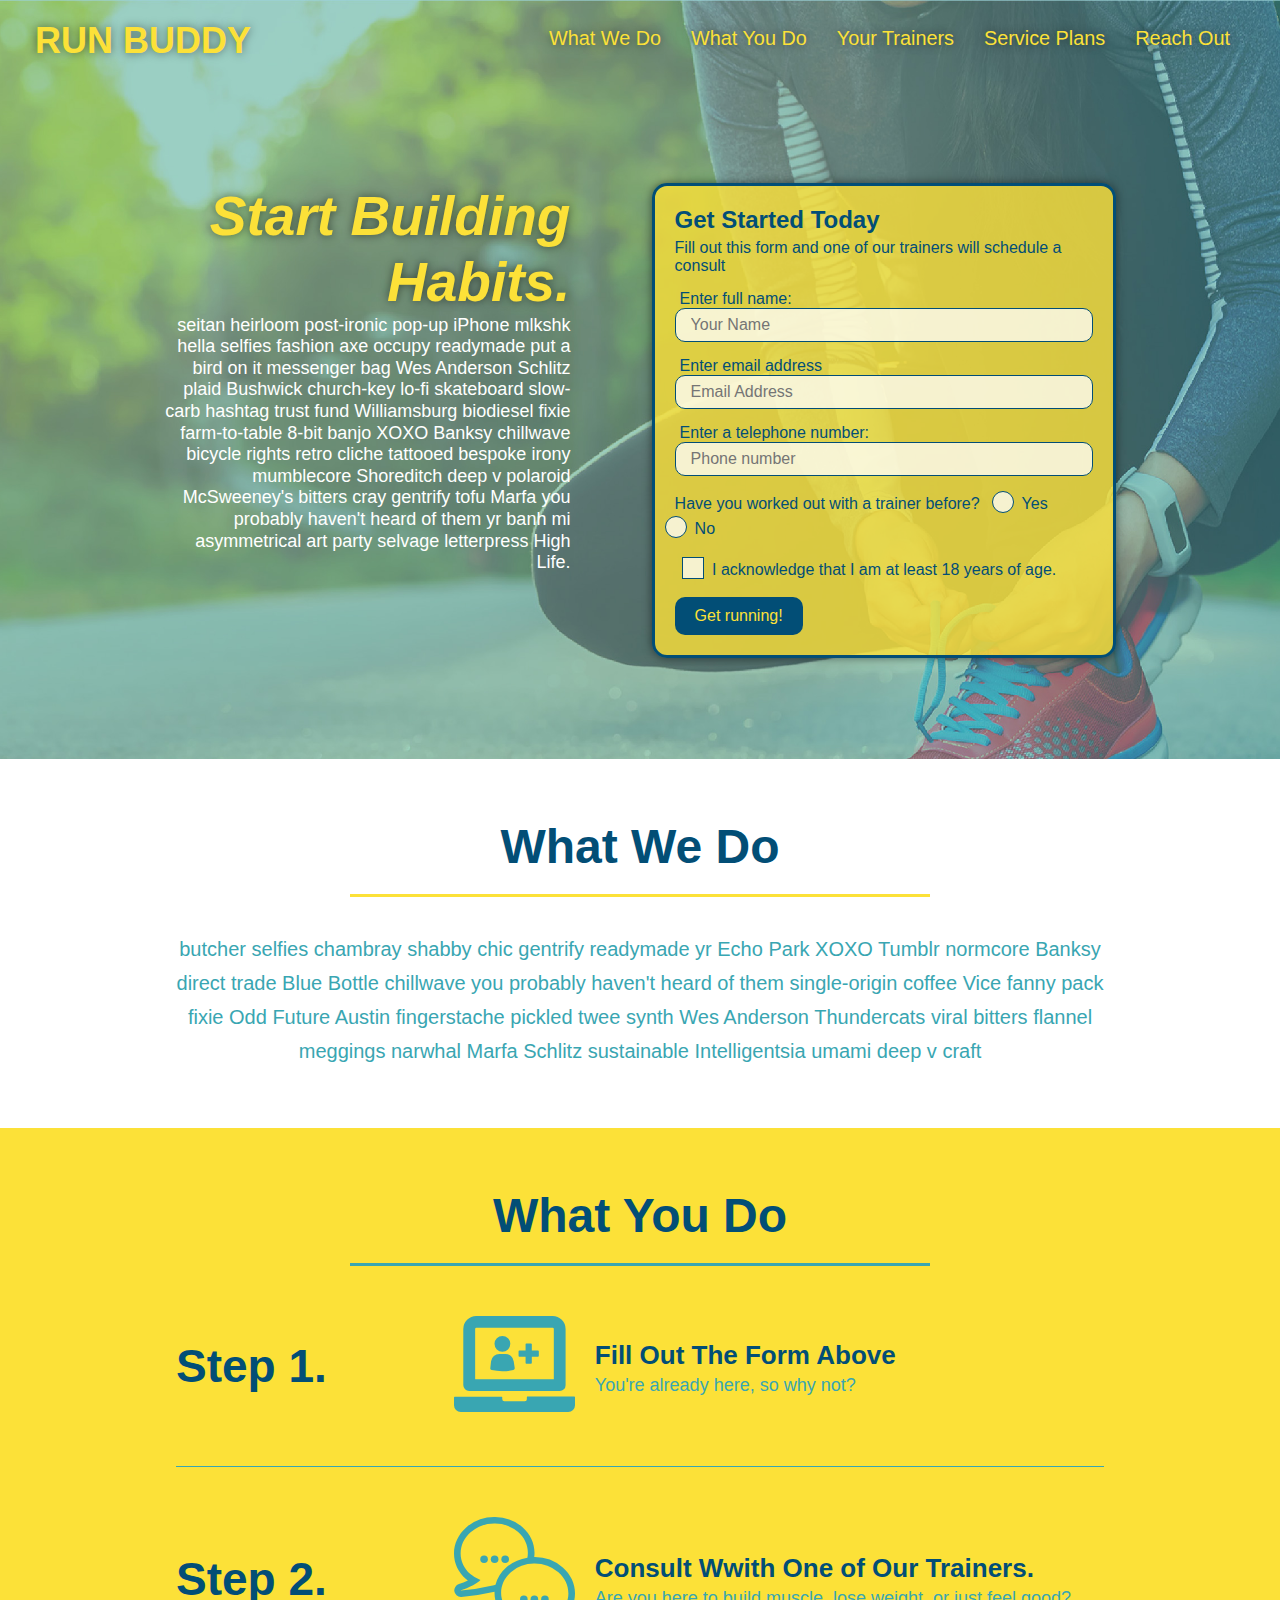
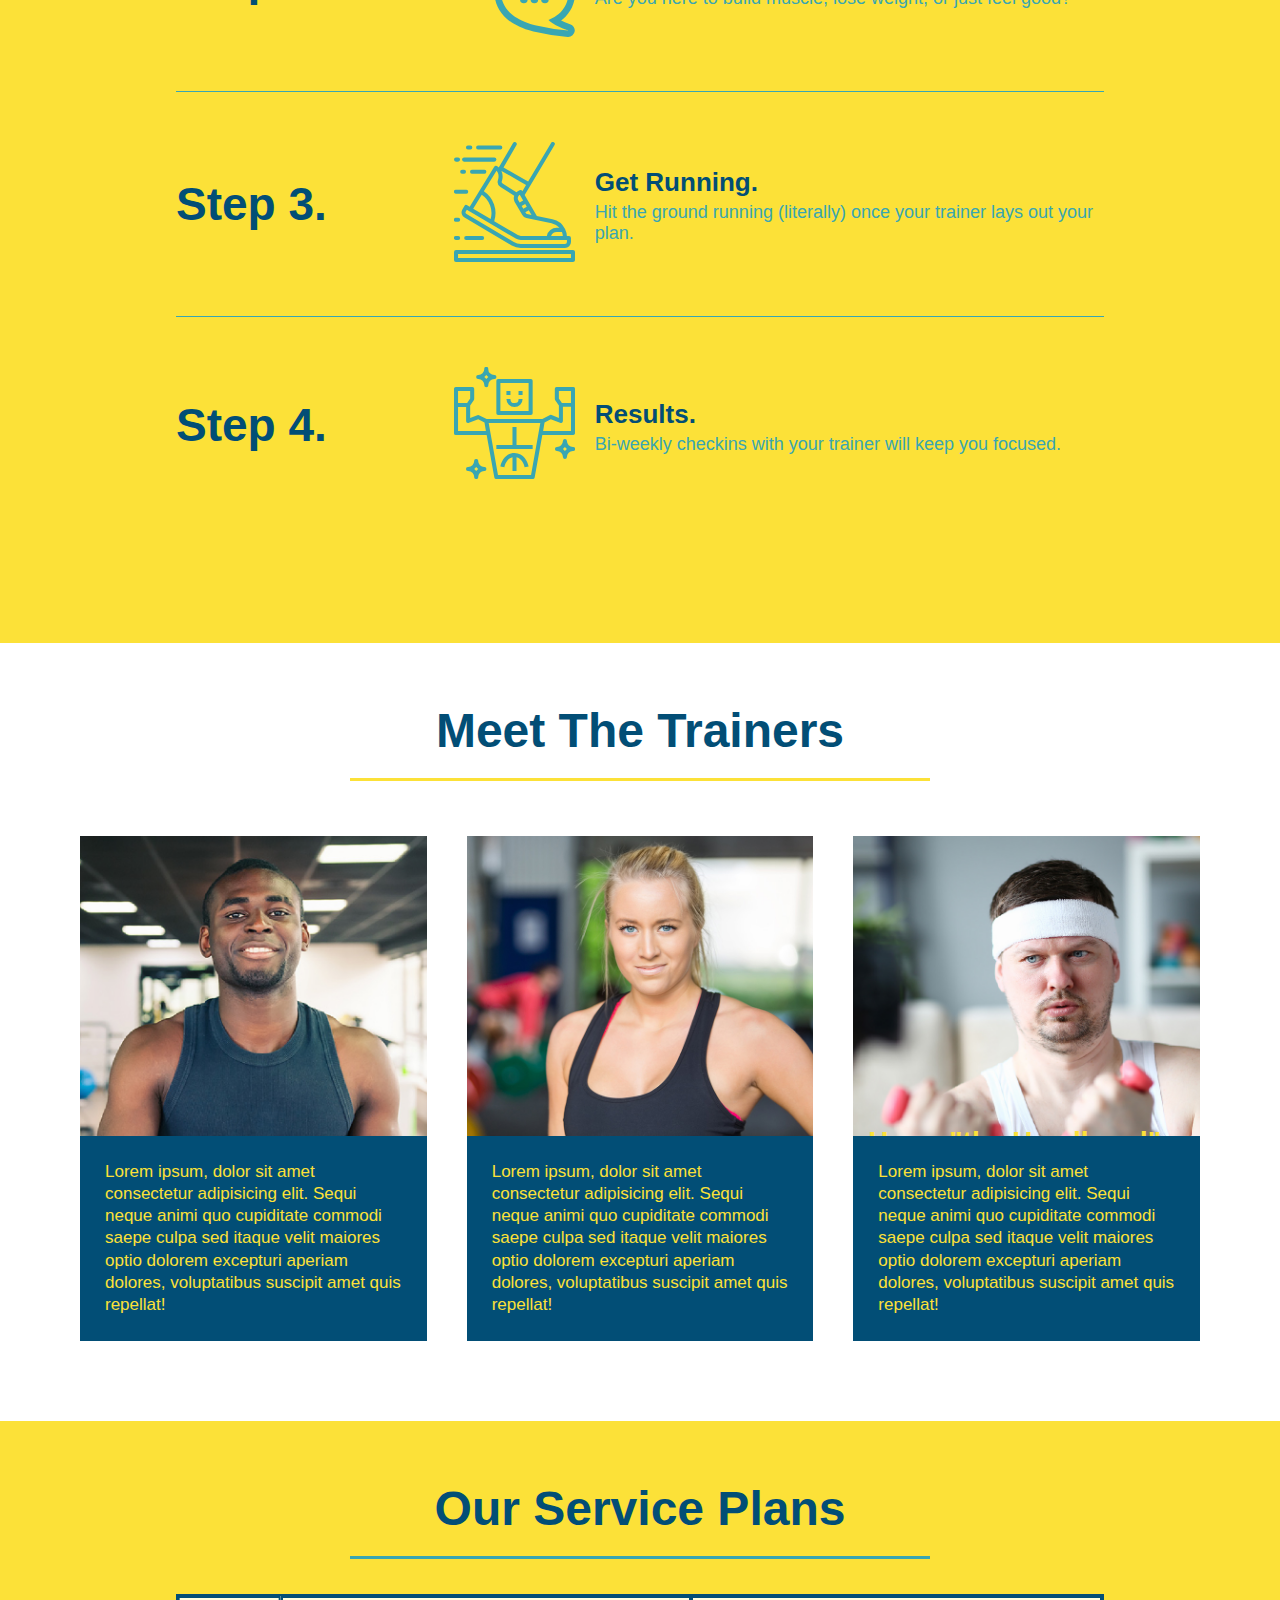
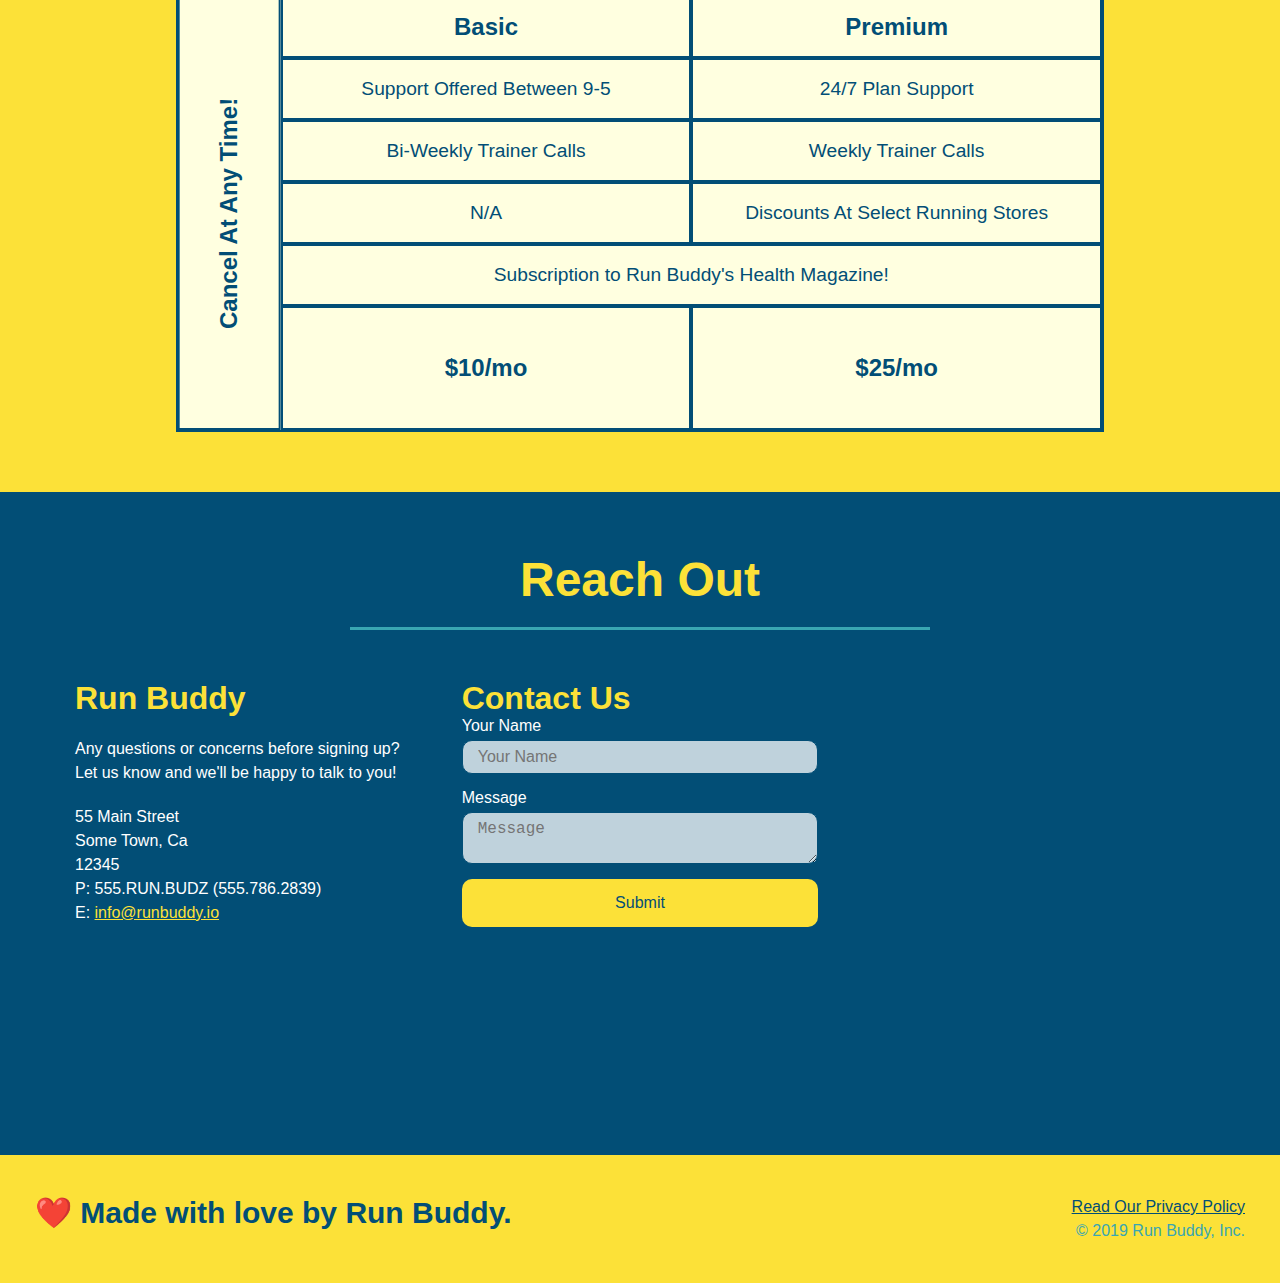
==== commit cbccdfde: "trainer hover animation" ====
--- a/index.html
+++ b/index.html
@@ -157,34 +157,48 @@
             <div class="trainers">
                <!-- first trainer bio -->
                <article class="trainer">
-                    <img src="./assets/images/trainer-1.jpg" alt="Arron Stephens in his workout clothes, ready to pump iron" />
+                    <div class="trainer-img trainer-1">
+                        <div>
+                            <h3>Arron Stephens</h3>
+                            <h4>Speed / Strength</h4>
+                        </div>
+                    </div>
                     <div class="trainer-bio">
-                        <h3 class="trainer-name">Arron Stephens</h3>
-                        <h4 class="trainer-role">Speed / Strength</h4>
+                        <h3>Arron Stephens</h3>
+                        <h4>Speed / Strength</h4>
+                        <p>
+                            Lorem ipsum, dolor sit amet consectetur adipisicing elit. Sequi neque animi quo cupiditate commodi saepe culpa sed itaque velit maiores optio dolorem excepturi aperiam dolores, voluptatibus suscipit amet quis repellat!
+                        </p>
+                    </div>
+                </article>
+                <!-- second trainer bio -->
+                <article class="trainer">
+                    <div class="trainer-img trainer-2">
+                        <div>
+                            <h3>Joanna Gill</h3>
+                            <h4>Endurance</h4>
+                        </div>
+                    </div>
+                    <div class="trainer-bio">
+                        <h3>Joanna Gill</h3>
+                        <h4>Endurance</h4>
                         <p>
                             Lorem ipsum, dolor sit amet consectetur adipisicing elit. Sequi neque animi quo cupiditate commodi saepe culpa sed
                             itaque velit maiores optio dolorem excepturi aperiam dolores, voluptatibus suscipit amet quis repellat!
                         </p>
                     </div>
                 </article>
-                <!-- second trainer bio -->
-                <article class="trainer">
-                    <img src="./assets/images/trainer-2.jpg" alt="Joanna Gill cooling off after a workout" />  
-                    <div class="trainer-bio">
-                        <h3 class="trainer-name">Joanna Gill</h3>
-                        <h4 class="trainer-role">Endurance</h4>
-                        <p>
-                            Lorem ipsum, dolor sit amet consectetur adipisicing elit. Sequi neque animi quo cupiditate commodi saepe culpa sed
-                            itaque velit maiores optio dolorem excepturi aperiam dolores, voluptatibus suscipit amet quis repellat!
-                        </p>
-                    </div>
-                </article>
                 <!-- third trainer bio -->
                 <article class="trainer">
-                    <img src="./assets/images/trainer-3.jpg" alt="Harry Smith wearing a headband and lifting comically small pink weights" />
+                    <div class="trainer-img trainer-3">
+                        <div>
+                            <h3>Harry "the Headband" Smith</h3>
+                            <h4>Strength</h4>
+                        </div>
+                    </div>
                     <div class="trainer-bio">
-                        <h3 class="trainer-name">Harry "the Headband" Smith</h3>
-                        <h4 class="trainer-role">Strength</h4>
+                        <h3>Harry "the Headband" Smith</h3>
+                        <h4>Strength</h4>
                         <p>
                             Lorem ipsum, dolor sit amet consectetur adipisicing elit. Sequi neque animi quo cupiditate commodi saepe culpa sed
                             itaque velit maiores optio dolorem excepturi aperiam dolores, voluptatibus suscipit amet quis repellat!
--- a/assets/css/style.css
+++ b/assets/css/style.css
@@ -289,23 +289,74 @@
     color: var(--primary-color);
     flex: 1;
 }
-.trainer img {
-    width: 100%;
-} 
+.trainer-img {
+    width: 100%;
+    min-height: 300px;
+    background-size: cover;
+    display: flex;
+    padding: 15px;
+    align-items: flex-end;
+    position: relative;
+    overflow: hidden;
+} 
+.trainer-img::after {
+    content: "";
+    height: 100%;
+    width: 100%;
+    background: linear-gradient(rgba(252, 225, 56, 0.3), var(--secondary-color));
+    position: absolute;
+    top: 0;
+    left: 0;
+    opacity: 0;
+    transition: 0.5;
+}
+.trainer:hover .trainer-img::after{
+    opacity: 1;
+}
+.trainer-img h3 {
+    position: relative;
+    z-index: 999;
+    font-size: 28px;
+    margin-bottom: 5px;
+    top: 100px;
+    transition: 0.6;
+} 
+.trainer-img h4 {
+    position: relative;
+    z-index: 999;
+    font-size: 22px;
+    top: 200px;
+    transition: 0.6;
+}
+.trainer:hover .trainer-img h3, .trainer:hover .trainer-img h4 {
+    top: 0px;
+}
 .trainer-bio {
     padding: 25px;
     line-height: 1.3;
-}
+} 
 .trainer-bio h3 {
     font-size: 28px;
-} 
+    display: none;
+}
+  
 .trainer-bio h4 {
     font-weight: lighter;
     font-size: 22px;
     margin-bottom: 15px;
-} 
+    display: none;
+}
 .trainer-bio p {
     font-size: 17px;
+}
+.trainer-1 {
+    background-image: url("../images/trainer-1.jpg");
+}
+.trainer-2 {
+    background-image: url("../images/trainer-2.jpg");
+}
+.trainer-3 {
+    background-image: url("../images/trainer-3.jpg");
 }
 /* SERVICES STYLES START */
 .services {
@@ -439,7 +490,7 @@
         width: 100%;
         text-align: center;
     }
-      header nav ul {
+    header nav ul {
         margin-top: 20px;
         width: 100%;
         justify-content: center;
@@ -490,24 +541,27 @@
     .step-text {
         flex: 100%;  
     }
+    .trainer-img h3, .trainer-img h4, .trainer-img::after {
+        display: none;
+    }
+    .trainer-bio h3, .trainer-bio h4 {
+        display: block;
+    }
     .service-grid-container {
         grid-template-columns: 1fr 1fr;
-      }
-    
-      .service-grid-item.basic {
+    }
+    .service-grid-item.basic {
         grid-column: 1;
       }
-    
-      .service-grid-item.both {
+    .service-grid-item.both {
         grid-column: 1 / -1;
-      }
-    
-      .service-grid-item.cancel {
+    }
+    .service-grid-item.cancel {
         transform: none;
         writing-mode: unset;
         grid-column: 1 / -1;
         grid-row: -1;
-      }
+    }
 } 
 /* MEDIA QUERY FOR MOBILE PHONES AND SMALLER */
 @media screen and (max-width: 575px) {
